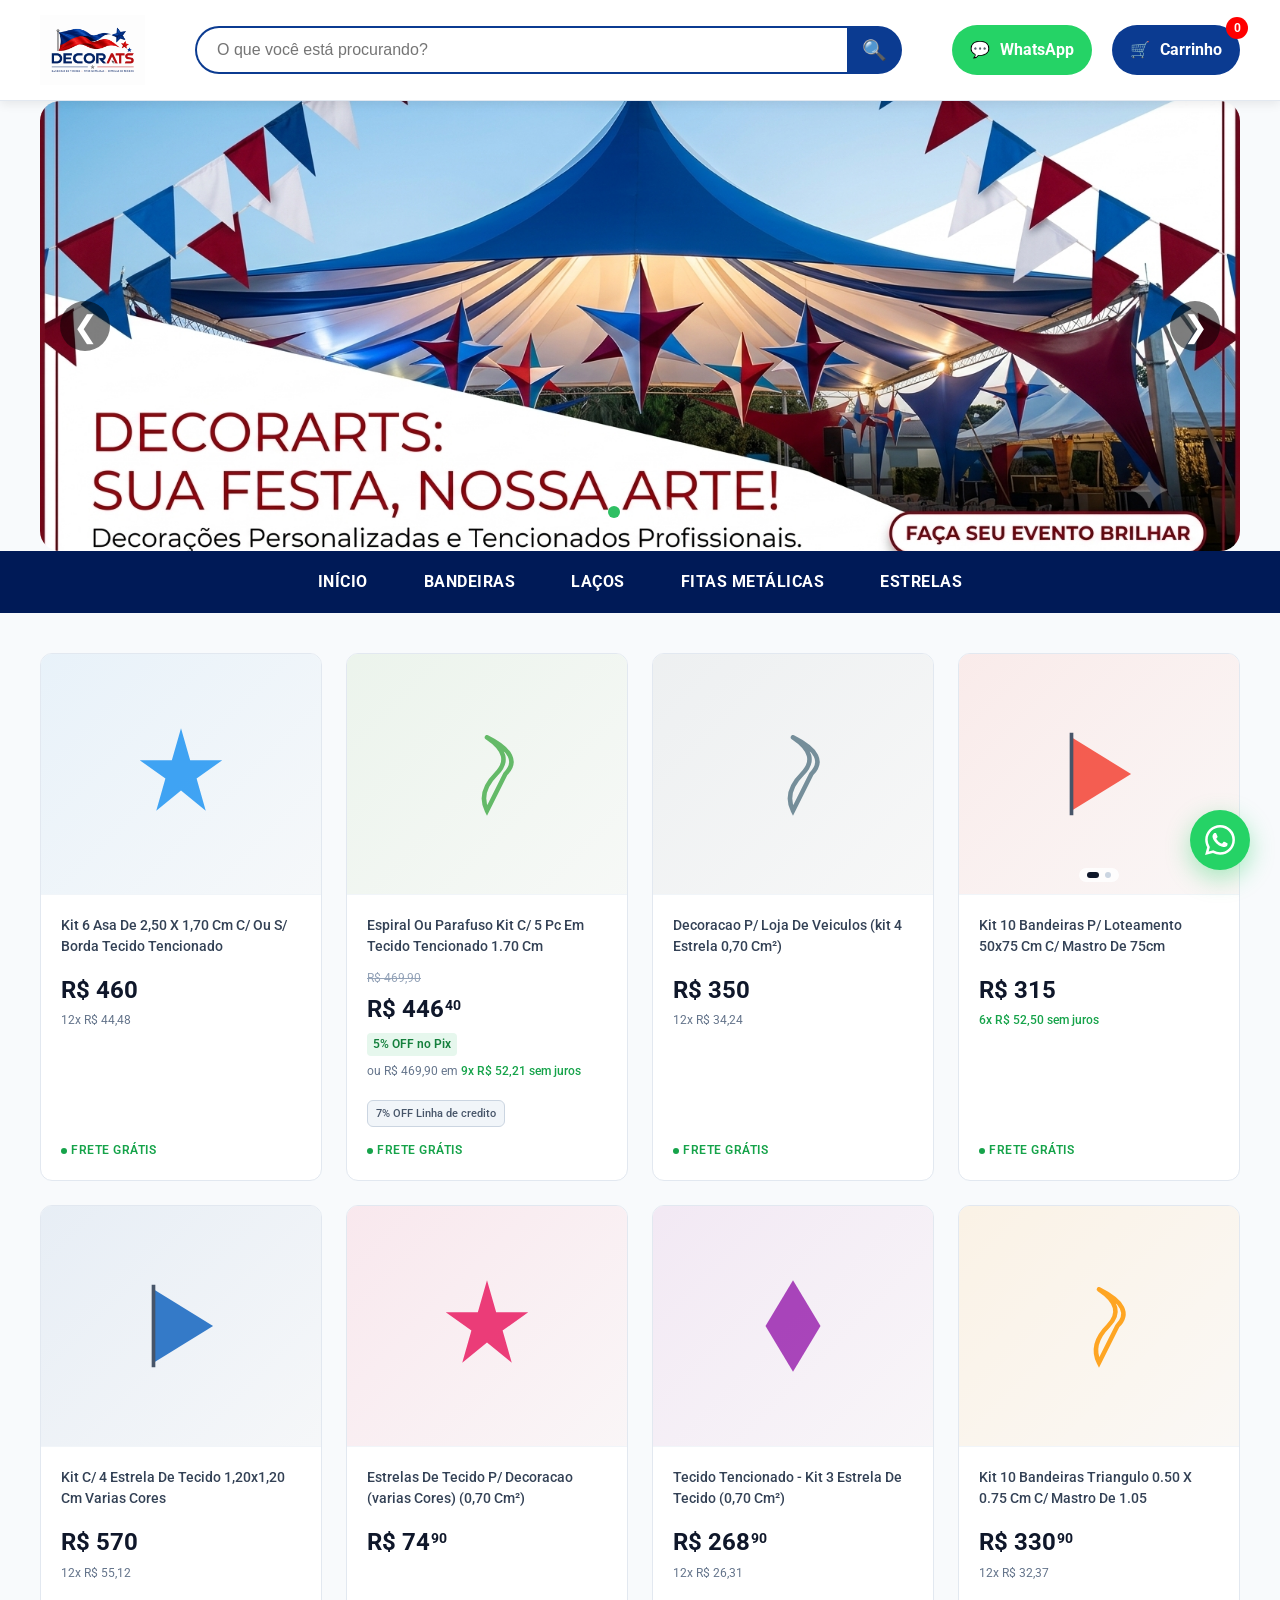
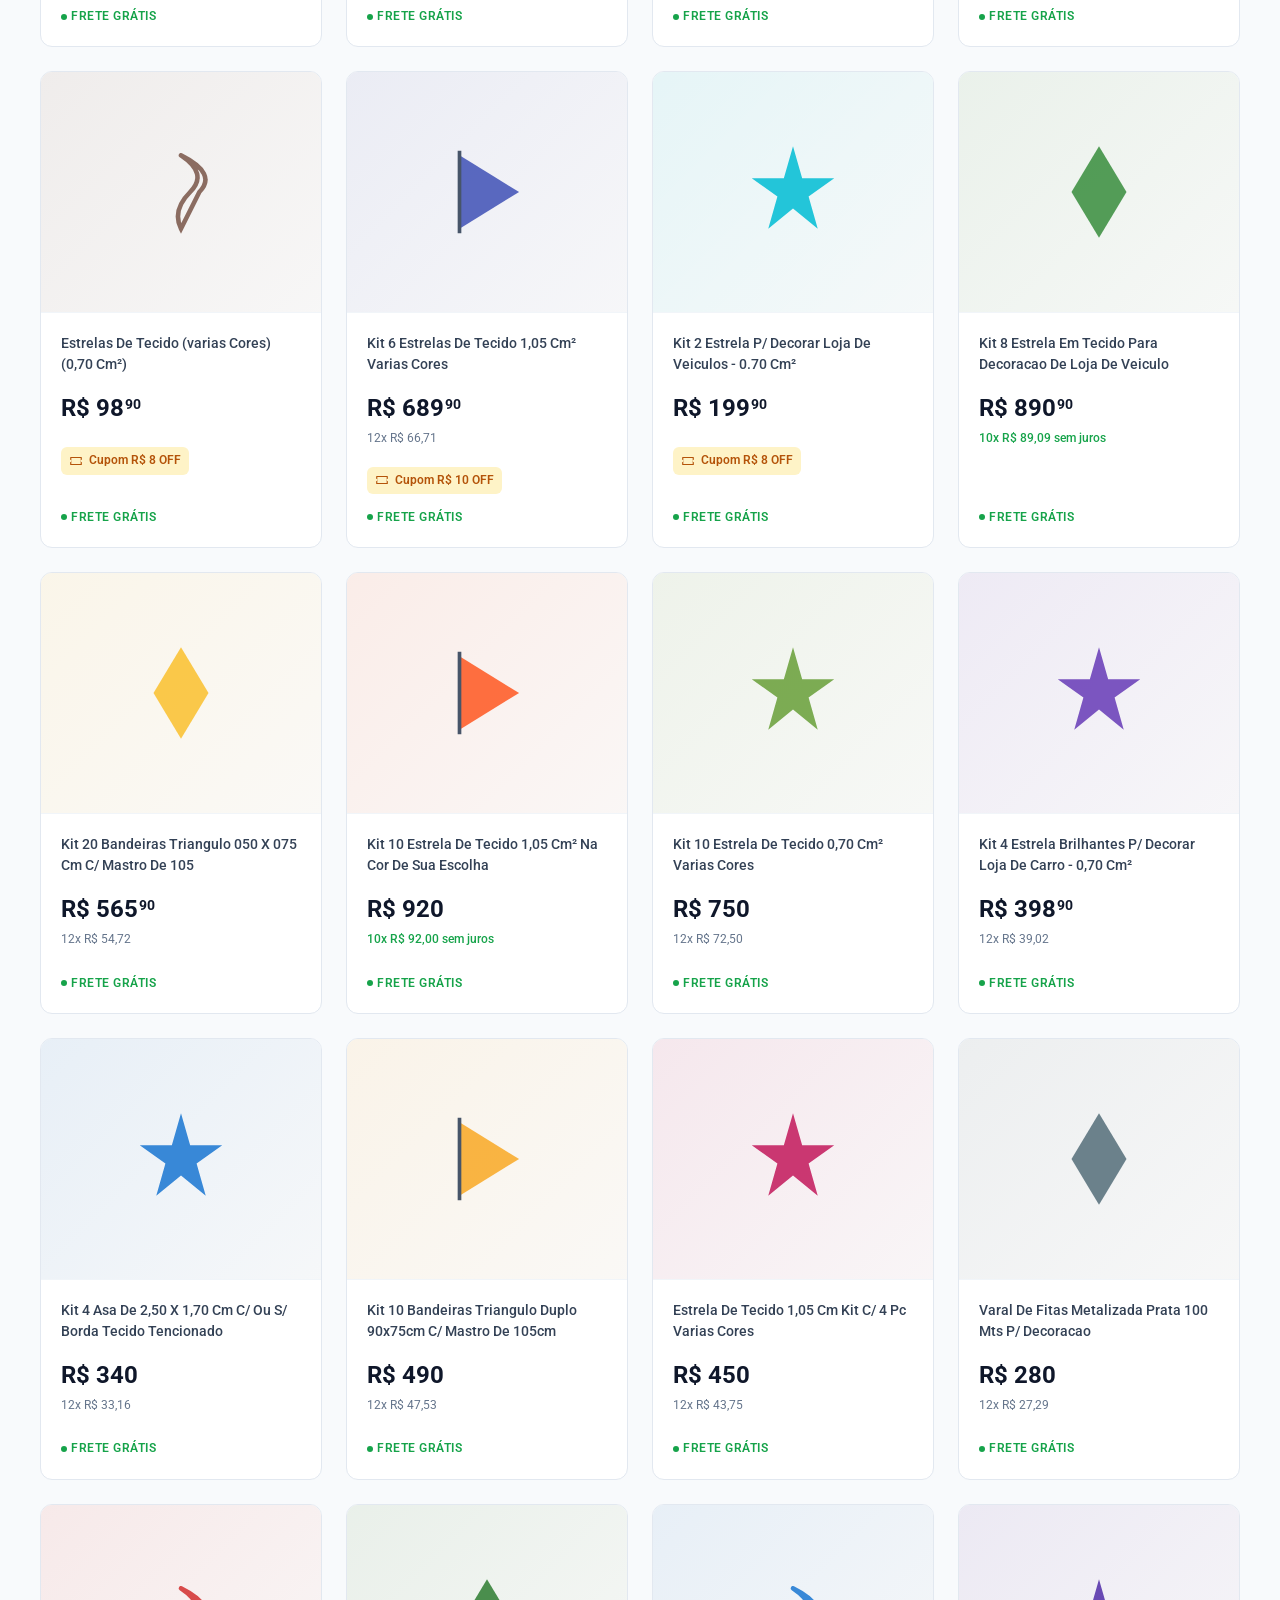
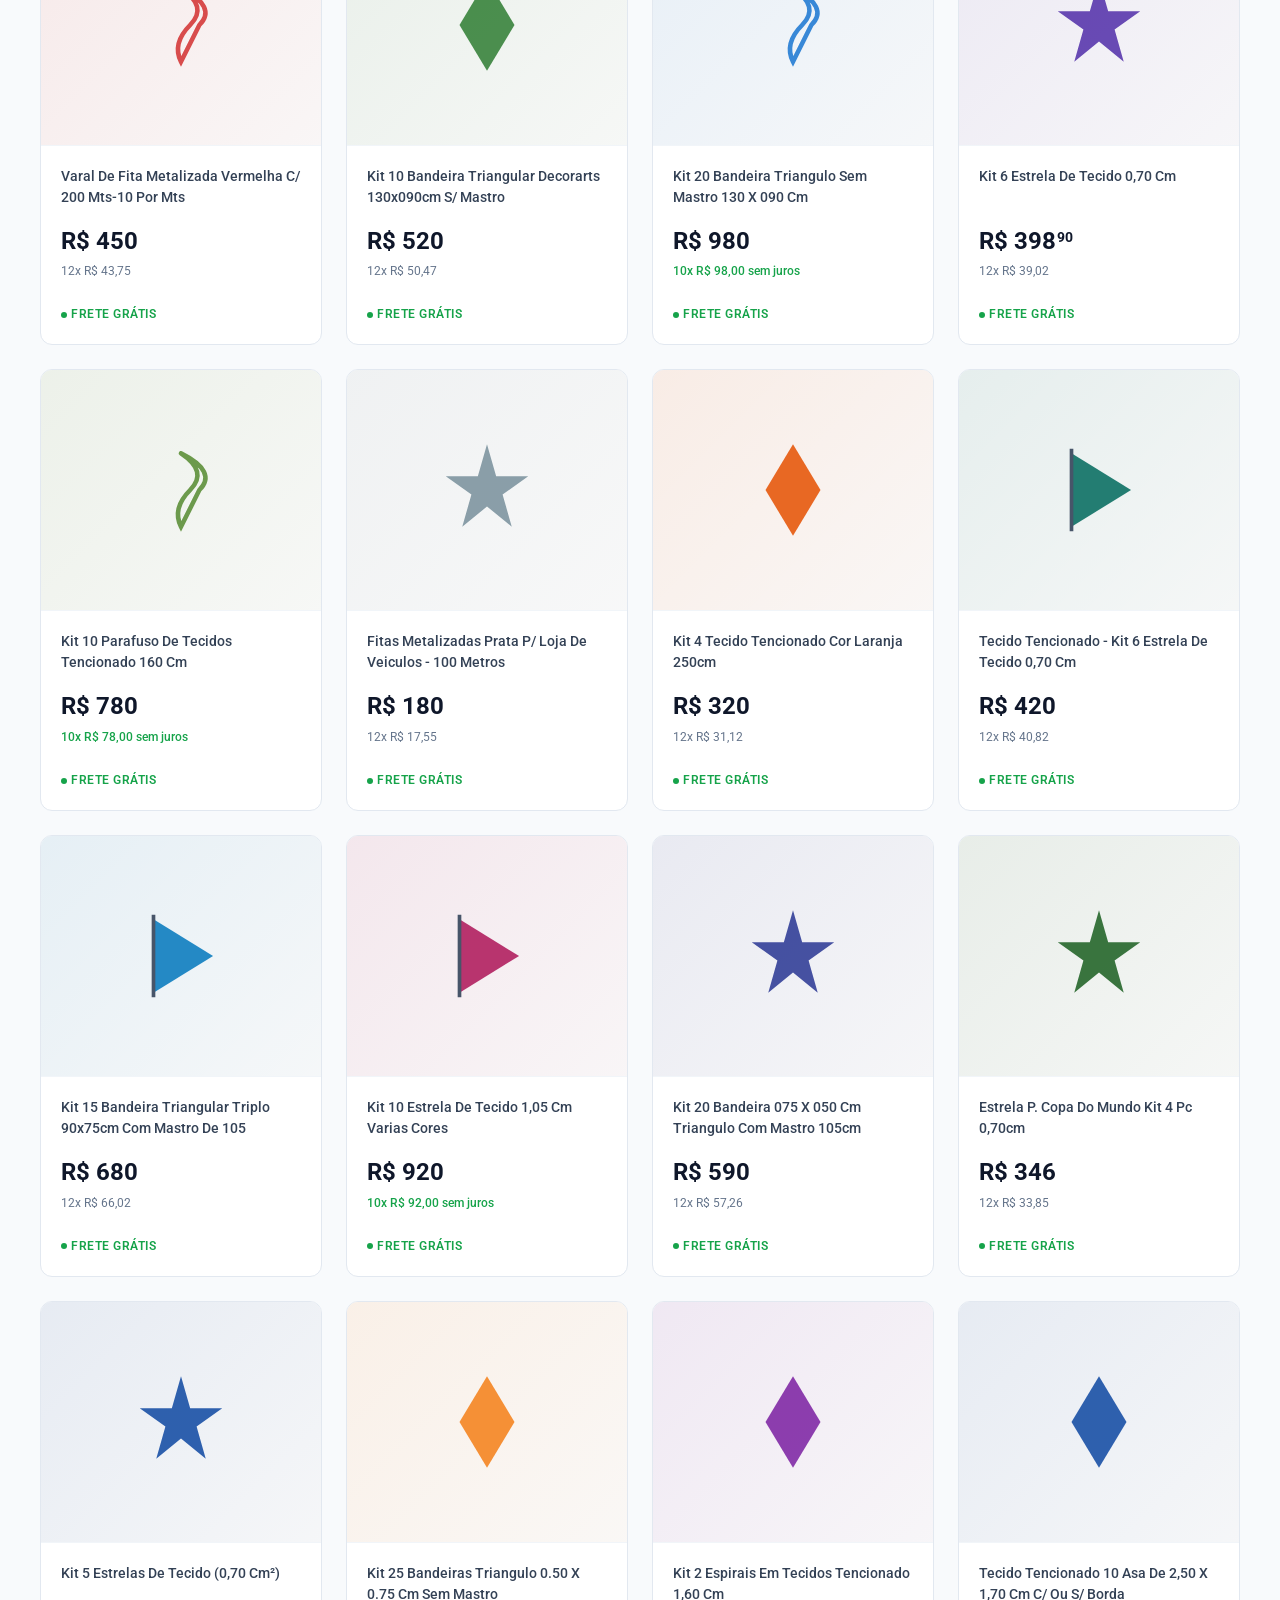
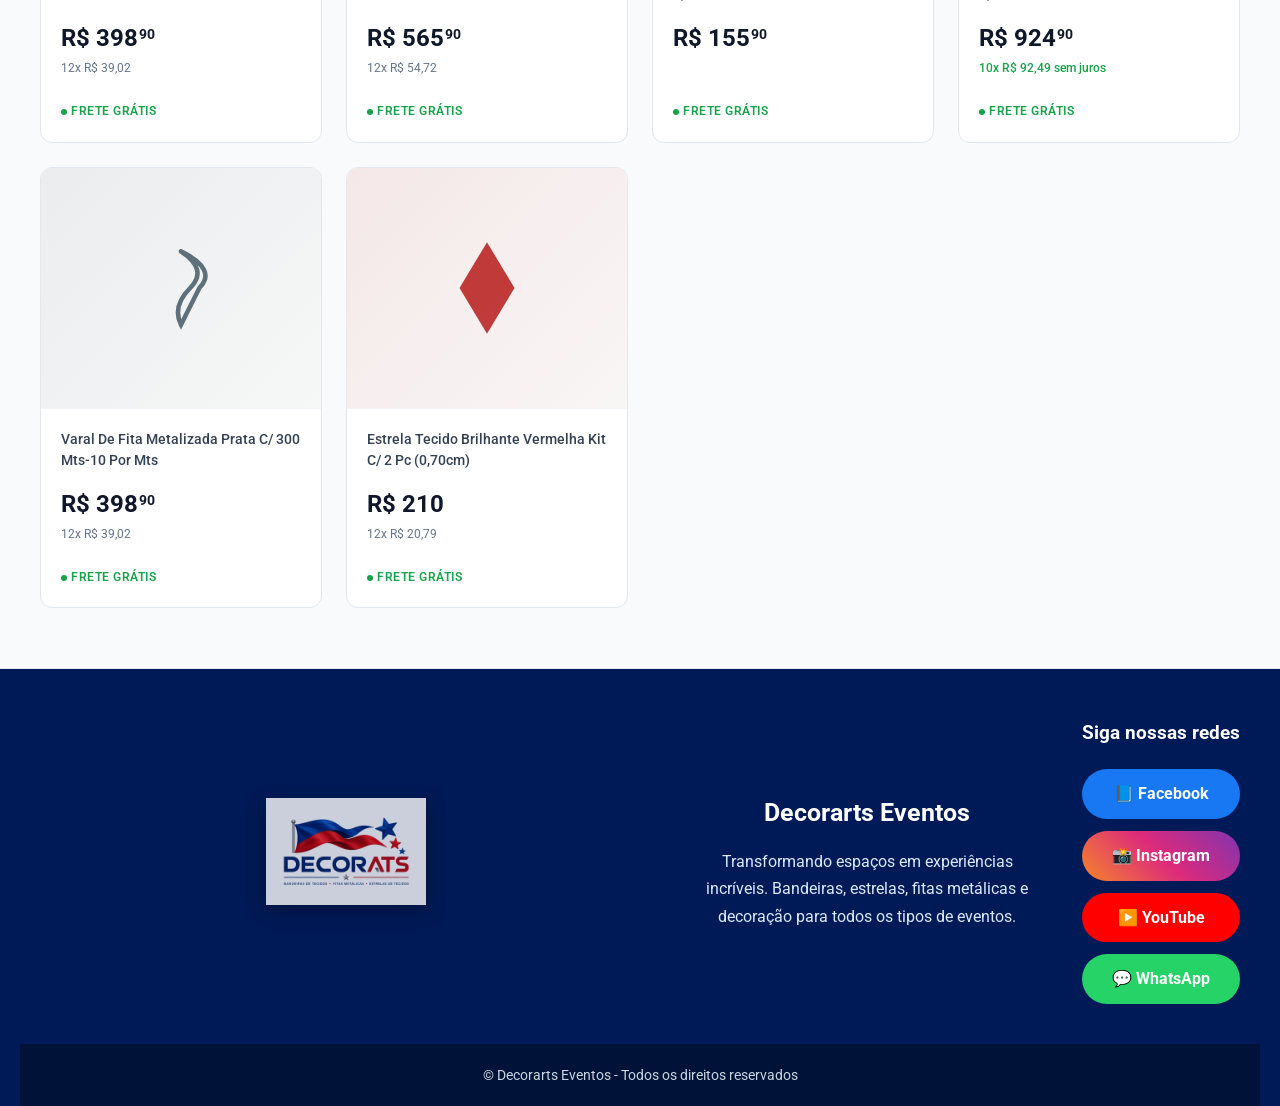
==== index.html @ acb1dd28 "Primeiro envio." ====
<!DOCTYPE html>
<html lang="pt-BR">
<head>
    <meta charset="UTF-8">
    <meta name="viewport" content="width=device-width, initial-scale=1.0">
    <title>Decorarts Eventos - Loja Oficial</title>
    <link rel="preconnect" href="https://fonts.googleapis.com">
    <link rel="preconnect" href="https://fonts.gstatic.com" crossorigin>
    <link href="https://fonts.googleapis.com/css2?family=Roboto:wght@300;400;500;700&display=swap" rel="stylesheet">

    <style>
        /* Reset & Base */
        * { margin: 0; padding: 0; box-sizing: border-box; }
        body {
            font-family: 'Roboto', -apple-system, BlinkMacSystemFont, "Segoe UI", Arial, sans-serif;
            background: #f8fafc;
            color: #1e293b;
            line-height: 1.6;
        }
        a { text-decoration: none; color: inherit; }
        img { max-width: 100%; height: auto; display: block; }

        /* Skip link para acessibilidade */
        .skip-link {
            position: absolute;
            top: -40px;
            left: 0;
            background: #0f172a;
            color: #fff;
            padding: 8px 16px;
            z-index: 100;
            transition: top 0.3s;
        }
        .skip-link:focus { top: 0; }

        /* Header Modernizado */
        header {
            text-align: center;
            padding: 40px 20px;
            background: #ffffff;
            border-bottom: 1px solid #e2e8f0;
            box-shadow: 0 4px 6px -1px rgba(0, 0, 0, 0.05);
        }
        .logo-container {
            max-width: 360px;
            margin: 0 auto;
        }
        .logo-svg {
            width: 100%;
            height: auto;
        }

        /* Seção Principal de Produtos */
        .products-section {
            max-width: 1240px;
            margin: 40px auto;
            padding: 0 20px;
        }
        .products-grid {
            display: grid;
            grid-template-columns: repeat(4, 1fr);
            gap: 24px;
        }

        /* ===========================
   Banner
===========================*/
.banner{
    width:100%;
    height:320px;
    overflow:hidden;
    background:#eee;
}

.banner img{
    width:100%;
    height:100%;
    object-fit:cover;
}

/* ===========================
   Menu Horizontal
===========================*/

.menu-horizontal{
    background:#001a57;
    box-shadow:0 3px 8px rgba(1, 3, 119, 0);
}

.menu-horizontal ul{
    max-width:1200px;
    margin:auto;
    list-style:none;
    display:flex;
    justify-content:center;
    flex-wrap:wrap;
}

.menu-horizontal li{
    margin:0;
}

.menu-horizontal a{
    display:block;
    padding:18px 28px;
    color:#fff;
    font-weight:bold;
    transition:.3s;
    letter-spacing:.5px;
}

.menu-horizontal a:hover{
    background:#d90606;
}

        /* Responsividade do Grid */
        @media (max-width: 1024px) {
            .products-grid { grid-template-columns: repeat(3, 1fr); }
        }
        @media (max-width: 768px) {
            .products-grid { grid-template-columns: repeat(2, 1fr); gap: 16px; }
            .products-section { margin: 20px auto; }
        }
        @media (max-width: 480px) {
            .products-grid { grid-template-columns: 1fr; }
        }

        /* Product Card Premium */
        .product-card {
            border: 1px solid #e2e8f0;
            border-radius: 12px;
            overflow: hidden;
            transition: transform 0.3s cubic-bezier(0.16, 1, 0.3, 1), box-shadow 0.3s ease;
            background: #ffffff;
            display: flex;
            flex-direction: column;
            position: relative;
        }
        .product-card:hover {
            transform: translateY(-4px);
            box-shadow: 0 12px 24px -4px rgba(0,0,0,0.08);
            border-color: #cbd5e1;
        }
        
        .product-image-wrapper {
            position: relative;
            background: #fafafa;
            border-bottom: 1px solid #f1f5f9;
        }
        .product-image {
            width: 100%;
            height: 240px;
            display: flex;
            align-items: center;
            justify-content: center;
            padding: 20px;
            transition: transform 0.5s ease;
        }
        .product-card:hover .product-image svg {
            transform: scale(1.05);
        }
        .product-image svg {
            transition: transform 0.3s ease;
        }

        /* Informações do Produto */
        .product-info {
            padding: 20px;
            flex: 1;
            display: flex;
            flex-direction: column;
        }
        .product-title {
            font-size: 14px;
            font-weight: 500;
            color: #334155;
            margin-bottom: 12px;
            line-height: 1.5;
            min-height: 42px;
            display: -webkit-box;
            -webkit-line-clamp: 2;
            -webkit-box-orient: vertical;
            overflow: hidden;
        }
        
        /* Preços e Tags */
        .price-container {
            margin-bottom: 10px;
        }
        .price-old {
            font-size: 12px;
            color: #94a3b8;
            text-decoration: line-through;
        }
        .price {
            font-size: 24px;
            font-weight: 700;
            color: #0f172a;
            display: flex;
            align-items: flex-start;
            margin: 2px 0;
        }
        .price sup {
            font-size: 14px;
            margin-top: 4px;
            margin-left: 1px;
        }
        .price-pix {
            font-size: 12px;
            background: #e6f7ed;
            color: #15803d;
            font-weight: 600;
            padding: 2px 6px;
            border-radius: 4px;
            display: inline-block;
            margin-bottom: 6px;
        }
        .installments, .installments-green {
            font-size: 12px;
            color: #64748b;
        }
        .installments-green {
            color: #16a34a;
            font-weight: 500;
        }

        /* Badges e Cupons modernos */
        .badge {
            display: inline-block;
            font-size: 11px;
            font-weight: 500;
            padding: 4px 8px;
            background: #f1f5f9;
            border: 1px solid #cbd5e1;
            border-radius: 6px;
            color: #475569;
            margin-top: 8px;
            align-self: flex-start;
        }
        .coupon-badge {
            display: inline-flex;
            align-items: center;
            gap: 6px;
            font-size: 12px;
            font-weight: 600;
            color: #b45309;
            background: #fef3c7;
            padding: 4px 8px;
            border-radius: 6px;
            margin-top: 8px;
            align-self: flex-start;
        }
        .coupon-badge svg {
            width: 14px;
            height: 14px;
            fill: #b45309;
        }
        .free-shipping {
            font-size: 12px;
            font-weight: 600;
            color: #16a34a;
            text-transform: uppercase;
            letter-spacing: 0.5px;
            margin-top: auto;
            padding-top: 14px;
            display: flex;
            align-items: center;
            gap: 4px;
        }
        .free-shipping::before {
            content: '';
            display: inline-block;
            width: 6px;
            height: 6px;
            background: #16a34a;
            border-radius: 50%;
        }

        /* Variantes de Imagens (Bolinhas) */
        .image-variants {
            position: absolute;
            bottom: 12px;
            left: 50%;
            transform: translateX(-50%);
            display: flex;
            gap: 6px;
            background: rgba(255,255,255,0.8);
            padding: 4px 8px;
            border-radius: 20px;
            backdrop-filter: blur(4px);
        }
        .variant-dot {
            width: 6px;
            height: 6px;
            border-radius: 50%;
            background: #cbd5e1;
        }
        .variant-dot.active {
            background: #0f172a;
            width: 12px;
            border-radius: 4px;
        }

        /* Rodapé Moderno */
        footer {
            text-align: center;
            padding: 60px 20px;
            background: #ffffff;
            border-top: 1px solid #e2e8f0;
            margin-top: 60px;
        }
        .footer-logo {
            max-width: 180px;
            margin: 0 auto 20px;
            opacity: 0.8;
        }
        .footer-credit {
            font-size: 13px;
            color: #64748b;
        }
        .footer-credit a {
            color: #0f172a;
            font-weight: 600;
            border-bottom: 1px dashed #cbd5e1;
            transition: color 0.2s;
        }
        .footer-credit a:hover {
            color: #25d366;
            border-color: #25d366;
        }

        /* Botão do WhatsApp Elevado com Pulso */
        .whatsapp-btn {
            position: fixed;
            bottom: 30px;
            right: 30px;
            width: 60px;
            height: 60px;
            background: #25d366;
            border-radius: 50%;
            display: flex;
            align-items: center;
            justify-content: center;
            box-shadow: 0 8px 24px rgba(37, 211, 102, 0.4);
            cursor: pointer;
            z-index: 999;
            transition: transform 0.3s cubic-bezier(0.175, 0.885, 0.32, 1.275);
        }
        .whatsapp-btn:hover {
            transform: scale(1.1) rotate(5deg);
        }
        .whatsapp-btn svg {
            width: 30px;
            height: 30px;
            fill: #fff;
        }
        
        /* Animação suave para o botão flutuante */
        @keyframes pulse-ring {
            0% { transform: scale(0.95); opacity: 1; }
            50% { transform: scale(1.1); opacity: 0.5; }
            100% { transform: scale(0.95); opacity: 1; }
        }

        .top-header{

    width:100%;
    background:#fff;
    padding:15px 40px;

    display:flex;
    align-items:center;
    justify-content:space-between;

    box-shadow:0 3px 10px rgba(0,0,0,.08);

    position:sticky;
    top:0;
    z-index:999;
}

.logo img{

    height:70px;

}

.search-box{

    flex:1;

    display:flex;

    margin:0 50px;

}

.search-box input{

    width:100%;
    height:48px;

    border:2px solid #0b3b91;

    border-right:none;

    border-radius:30px 0 0 30px;

    padding:0 20px;

    font-size:16px;

    outline:none;

}

.search-box button{

    width:60px;

    border:none;

    background:#0b3b91;

    color:#fff;

    font-size:20px;

    border-radius:0 30px 30px 0;

    cursor:pointer;

    transition:.3s;

}

.search-box button:hover{

    background:#d81f26;

}

.header-buttons{

    display:flex;

    gap:20px;

}

.btn-whatsapp,
.btn-cart{

    display:flex;

    align-items:center;

    gap:10px;

    text-decoration:none;

    padding:12px 18px;

    border-radius:30px;

    font-weight:bold;

    transition:.3s;

}

.btn-whatsapp{

    background:#25D366;

    color:#fff;

}

.btn-whatsapp:hover{

    background:#1eb859;

}

.btn-cart{

    background:#0b3b91;

    color:#fff;

    position:relative;

}

.btn-cart:hover{

    background:#d81f26;

}

.cart-count{

    position:absolute;

    top:-8px;

    right:-8px;

    width:22px;

    height:22px;

    background:red;

    color:#fff;

    border-radius:50%;

    display:flex;

    justify-content:center;

    align-items:center;

    font-size:12px;

}

/**CARROSEL **/

.carousel{

    width:100%;
    max-width:1200px;
    height:450px;

    margin:auto;

    overflow:hidden;

    position:relative;

    border-radius:20px;

}


.slides{

    display:flex;

    height:100%;

    transition:transform .6s ease-in-out;

}


.slide{

    min-width:100%;

    height:100%;

    object-fit:cover;

}


/* Botões */

.btn-prev,
.btn-next{

    position:absolute;

    top:50%;

    transform:translateY(-50%);


    width:50px;
    height:50px;


    border:none;

    border-radius:50%;


    background:rgba(0,0,0,.5);

    color:white;

    font-size:30px;

    cursor:pointer;

}


.btn-prev{

    left:20px;

}


.btn-next{

    right:20px;

}


.btn-prev:hover,
.btn-next:hover{

    background:#0b5ed7;

}


/* Bolinhas */

.dots{

    position:absolute;

    bottom:20px;

    width:100%;

    text-align:center;

}


.dot{

    display:inline-block;

    width:12px;

    height:12px;

    margin:5px;

    background:white;

    border-radius:50%;

    cursor:pointer;

    opacity:.6;

}


.dot.active{

    opacity:1;

    background:#2ebf63;

}


/* Celular */

@media(max-width:700px){

    .carousel{

        height:250px;

    }


}

/* ===========================
   FOOTER MODERNO
=========================== */


.footer{

    background:#001a57;

    color:white;

    margin-top:60px;

    padding:50px 20px 0;

}


.footer-container{

    max-width:1200px;

    margin:auto;

    display:flex;

    justify-content:space-between;

    align-items:center;

    gap:40px;

    flex-wrap:wrap;

}

.footer-logo img{

    width:350px;

    background:transparent;

    padding:10px;

    filter:drop-shadow(0 5px 10px rgba(0,0,0,.4));

}



.footer-text{

    max-width:350px;

}


.footer-text h3{

    font-size:25px;

    margin-bottom:15px;

}


.footer-text p{

    color:#dbeafe;

    line-height:1.7;

}



.footer-social h3{

    margin-bottom:20px;

}



.social-buttons{

    display:flex;

    flex-direction:column;

    gap:12px;

}



.social-buttons a{

    text-decoration:none;

    color:white;

    padding:12px 25px;

    border-radius:30px;

    font-weight:bold;

    text-align:center;

    transition:.3s;

}



.facebook{

    background:#1877f2;

}


.instagram{

    background:linear-gradient(45deg,#f58529,#dd2a7b,#8134af);

}


.youtube{

    background:#ff0000;

}


.whatsapp{

    background:#25d366;

}



.social-buttons a:hover{

    transform:translateY(-4px);

    opacity:.85;

}



/* Parte inferior */

.footer-bottom{

    margin-top:40px;

    padding:20px;

    text-align:center;

    background:#001238;

    color:#cbd5e1;

    font-size:14px;

}



/* Celular */

@media(max-width:768px){


    .footer-container{

        flex-direction:column;

        text-align:center;

    }


    .social-buttons{

        width:250px;

    }


}

    </style>
</head>
<body>
    <a href="#content" class="skip-link">Ir para o conteúdo</a>

    <header class="top-header">

    <div class="logo">
        <img src="logo.png" alt="Decorarts">
    </div>

    <div class="search-box">
        <input type="text" placeholder="O que você está procurando?">
        <button>
            🔍
        </button>
    </div>

    <div class="header-buttons">

        <a href="https://wa.me/5511983023617" class="btn-whatsapp">
            💬
            <span>WhatsApp</span>
        </a>

        <a href="carrinho.html" class="btn-cart">

            🛒

            <span>Carrinho</span>

            <span class="cart-count">0</span>

        </a>

    </div>

</header>
    <!-- Header -->
    
    <!-- Banner -->

<div class="carousel">

    <div class="slides">

        <img src="imagem1.png" class="slide">
        <img src="imagem2.png" class="slide">
        <img src="imagem3.png" class="slide">

    </div>


    <button class="btn-prev">&#10094;</button>
    <button class="btn-next">&#10095;</button>


    <div class="dots">

        <span class="dot active"></span>
        <span class="dot"></span>
        <span class="dot"></span>

    </div>

</div>
<!-- Menu -->

<nav class="menu-horizontal">
    <ul>
        <li><a href="#">INÍCIO</a></li>
        <li><a href="#">BANDEIRAS</a></li>
        <li><a href="#">LAÇOS</a></li>
        <li><a href="#">FITAS METÁLICAS</a></li>
        <li><a href="#">ESTRELAS</a></li>
    </ul>
</nav>

    <!-- Área de Produtos -->
    <main id="content">
        <section class="products-section">
            <div class="products-grid" id="productsGrid">
                <!-- Injetado dinamicamente via JavaScript -->
            </div>
        </section>
    </main>

    <!-- Footer -->
   <footer class="footer">

    <div class="footer-container">


        <div class="footer-logo">

            <img src="logo.png" alt="Decorarts Eventos">

        </div>

        <div class="footer-text">

            <h3>Decorarts Eventos</h3>

            <p>
                Transformando espaços em experiências incríveis.
                Bandeiras, estrelas, fitas metálicas e decoração
                para todos os tipos de eventos.
            </p>

        </div>

        <div class="footer-social">

            <h3>Siga nossas redes</h3>

            <div class="social-buttons">

                <a href="#" class="facebook">
                    📘 Facebook
                </a>

                <a href="#" class="instagram">
                    📸 Instagram
                </a>

                <a href="#" class="youtube">
                    ▶️ YouTube
                </a>

                <a href="https://wa.me/5518997226158" class="whatsapp">
                    💬 WhatsApp
                </a>

            </div>

        </div>

    </div>

    <div class="footer-bottom">

        © <?php echo date("Y"); ?> Decorarts Eventos - Todos os direitos reservados

    </div>


</footer>

    <!-- Botão de WhatsApp Flutuante -->
    <a href="https://api.whatsapp.com/send/?phone=5511983023617&text=Ol%C3%A1" target="_blank" class="whatsapp-btn" aria-label="Abrir bate-papo no WhatsApp">
        <svg viewBox="0 0 24 24" xmlns="http://www.w3.org/2000/svg">
            <path d="M17.472 14.382c-.297-.149-1.758-.867-2.03-.967-.273-.099-.471-.148-.67.15-.197.297-.767.966-.94 1.164-.173.199-.347.223-.644.075-.297-.15-1.255-.463-2.39-1.475-.883-.788-1.48-1.761-1.653-2.059-.173-.297-.018-.458.13-.606.134-.133.298-.347.446-.52.149-.174.198-.298.298-.497.099-.198.05-.371-.025-.52-.075-.149-.669-1.612-.916-2.207-.242-.579-.487-.5-.669-.51-.173-.008-.371-.01-.57-.01-.198 0-.52.074-.792.372-.272.297-1.04 1.016-1.04 2.479 0 1.462 1.065 2.875 1.213 3.074.149.198 2.096 3.2 5.077 4.487.709.306 1.262.489 1.694.625.712.227 1.36.195 1.871.118.571-.085 1.758-.719 2.006-1.413.248-.694.248-1.289.173-1.413-.074-.124-.272-.198-.57-.347m-5.421 7.403h-.004a9.87 9.87 0 01-5.031-1.378l-.361-.214-3.741.982.998-3.648-.235-.374a9.86 9.86 0 01-1.51-5.26c.001-5.45 4.436-9.884 9.888-9.884 2.64 0 5.122 1.03 6.988 2.898a9.825 9.825 0 012.893 6.994c-.003 5.45-4.437 9.884-9.885 9.884m8.413-18.297A11.815 11.815 0 0012.05 0C5.495 0 .16 5.335.157 11.892c0 2.096.547 4.142 1.588 5.945L.057 24l6.305-1.654a11.882 11.882 0 005.683 1.448h.005c6.554 0 11.89-5.335 11.893-11.893a11.821 11.821 0 00-3.48-8.413z"/>
        </svg>
    </a>

    <script>
        // Mantive sua lista original de produtos intocada para não quebrar a lógica do banco
        const products = [
            {
                title: "Kit 6 Asa De 2,50 X 1,70 Cm C/ Ou S/ Borda Tecido Tencionado",
                price: "460",
                priceCents: "",
                installments: "12x R$ 44,48",
                freeShipping: true,
                image: "https://placehold.co/300x300/e8f4f8/333?text=Kit+6+Asa",
                color: "#2196F3"
            },
            {
                title: "Espiral Ou Parafuso Kit C/ 5 Pc Em Tecido Tencionado 1.70 Cm",
                price: "446",
                priceCents: "40",
                oldPrice: "R$ 469,90",
                pixDiscount: "5% OFF no Pix",
                installmentsGreen: "9x R$ 52,21 sem juros",
                installmentsPrefix: "ou R$ 469,90 em",
                badge: "7% OFF Linha de credito",
                freeShipping: true,
                image: "https://placehold.co/300x300/f0fff0/333?text=Espiral+Kit",
                color: "#4CAF50"
            },
            {
                title: "Decoracao P/ Loja De Veiculos (kit 4 Estrela 0,70 Cm\u00B2)",
                price: "350",
                priceCents: "",
                installments: "12x R$ 34,24",
                freeShipping: true,
                image: "https://placehold.co/300x300/f5f5f5/333?text=Estrela+4",
                color: "#607D8B"
            },
            {
                title: "Kit 10 Bandeiras P/ Loteamento 50x75 Cm C/ Mastro De 75cm",
                price: "315",
                priceCents: "",
                installmentsGreen: "6x R$ 52,50 sem juros",
                freeShipping: true,
                hasVariants: true,
                image: "https://placehold.co/300x300/ffebee/333?text=Bandeiras+10",
                color: "#f44336"
            },
            {
                title: "Kit C/ 4 Estrela De Tecido 1,20x1,20 Cm Varias Cores",
                price: "570",
                priceCents: "",
                installments: "12x R$ 55,12",
                freeShipping: true,
                image: "https://placehold.co/300x300/e3f2fd/333?text=Estrela+1.20",
                color: "#1565C0"
            },
            {
                title: "Estrelas De Tecido P/ Decoracao (varias Cores) (0,70 Cm\u00B2)",
                price: "74",
                priceCents: "90",
                freeShipping: true,
                image: "https://placehold.co/300x300/fce4ec/333?text=Estrela+0.70",
                color: "#E91E63"
            },
            {
                title: "Tecido Tencionado - Kit 3 Estrela De Tecido (0,70 Cm\u00B2)",
                price: "268",
                priceCents: "90",
                installments: "12x R$ 26,31",
                freeShipping: true,
                image: "https://placehold.co/300x300/f3e5f5/333?text=Kit+3+Estrela",
                color: "#9C27B0"
            },
            {
                title: "Kit 10 Bandeiras Triangulo 0.50 X 0.75 Cm C/ Mastro De 1.05",
                price: "330",
                priceCents: "90",
                installments: "12x R$ 32,37",
                freeShipping: true,
                image: "https://placehold.co/300x300/fff3e0/333?text=Bandeiras+Tri",
                color: "#FF9800"
            },
            {
                title: "Estrelas De Tecido (varias Cores) (0,70 Cm\u00B2)",
                price: "98",
                priceCents: "90",
                coupon: "Cupom R$ 8 OFF",
                freeShipping: true,
                image: "https://placehold.co/300x300/efebe9/333?text=Estrela+Cores",
                color: "#795548"
            },
            {
                title: "Kit 6 Estrelas De Tecido 1,05 Cm\u00B2 Varias Cores",
                price: "689",
                priceCents: "90",
                installments: "12x R$ 66,71",
                coupon: "Cupom R$ 10 OFF",
                freeShipping: true,
                image: "https://placehold.co/300x300/e8eaf6/333?text=6+Estrelas",
                color: "#3F51B5"
            },
            {
                title: "Kit 2 Estrela P/ Decorar Loja De Veiculos - 0.70 Cm\u00B2",
                price: "199",
                priceCents: "90",
                coupon: "Cupom R$ 8 OFF",
                freeShipping: true,
                image: "https://placehold.co/300x300/e0f7fa/333?text=2+Estrela",
                color: "#00BCD4"
            },
            {
                title: "Kit 8 Estrela Em Tecido Para Decoracao De Loja De Veiculo",
                price: "890",
                priceCents: "90",
                installmentsGreen: "10x R$ 89,09 sem juros",
                freeShipping: true,
                image: "https://placehold.co/300x300/e8f5e9/333?text=8+Estrela",
                color: "#388E3C"
            },
            {
                title: "Kit 20 Bandeiras Triangulo 050 X 075 Cm C/ Mastro De 105",
                price: "565",
                priceCents: "90",
                installments: "12x R$ 54,72",
                freeShipping: true,
                image: "https://placehold.co/300x300/fffde7/333?text=20+Bandeiras",
                color: "#FBC02D"
            },
            {
                title: "Kit 10 Estrela De Tecido 1,05 Cm\u00B2 Na Cor De Sua Escolha",
                price: "920",
                priceCents: "",
                installmentsGreen: "10x R$ 92,00 sem juros",
                freeShipping: true,
                image: "https://placehold.co/300x300/fbe9e7/333?text=10+Estrela",
                color: "#FF5722"
            },
            {
                title: "Kit 10 Estrela De Tecido 0,70 Cm\u00B2 Varias Cores",
                price: "750",
                priceCents: "",
                installments: "12x R$ 72,50",
                freeShipping: true,
                image: "https://placehold.co/300x300/f1f8e9/333?text=10+Estrela+0.70",
                color: "#689F38"
            },
            {
                title: "Kit 4 Estrela Brilhantes P/ Decorar Loja De Carro - 0,70 Cm\u00B2",
                price: "398",
                priceCents: "90",
                installments: "12x R$ 39,02",
                freeShipping: true,
                image: "https://placehold.co/300x300/ede7f6/333?text=4+Estrela+Brilh",
                color: "#673AB7"
            },
            {
                title: "Kit 4 Asa De 2,50 X 1,70 Cm C/ Ou S/ Borda Tecido Tencionado",
                price: "340",
                priceCents: "",
                installments: "12x R$ 33,16",
                freeShipping: true,
                image: "https://placehold.co/300x300/e3f2fd/333?text=4+Asa",
                color: "#1976D2"
            },
            {
                title: "Kit 10 Bandeiras Triangulo Duplo 90x75cm C/ Mastro De 105cm",
                price: "490",
                priceCents: "",
                installments: "12x R$ 47,53",
                freeShipping: true,
                image: "https://placehold.co/300x300/fff8e1/333?text=Band+Duplo",
                color: "#F9A825"
            },
            {
                title: "Estrela De Tecido 1,05 Cm Kit C/ 4 Pc Varias Cores",
                price: "450",
                priceCents: "",
                installments: "12x R$ 43,75",
                freeShipping: true,
                image: "https://placehold.co/300x300/fce4ec/333?text=Estrela+1.05",
                color: "#C2185B"
            },
            {
                title: "Varal De Fitas Metalizada Prata 100 Mts P/ Decoracao",
                price: "280",
                priceCents: "",
                installments: "12x R$ 27,29",
                freeShipping: true,
                image: "https://placehold.co/300x300/eceff1/333?text=Varal+Prata",
                color: "#546E7A"
            },
            {
                title: "Varal De Fita Metalizada Vermelha C/ 200 Mts-10 Por Mts",
                price: "450",
                priceCents: "",
                installments: "12x R$ 43,75",
                freeShipping: true,
                image: "https://placehold.co/300x300/ffcdd2/333?text=Fita+Vermelha",
                color: "#D32F2F"
            },
            {
                title: "Kit 10 Bandeira Triangular Decorarts 130x090cm S/ Mastro",
                price: "520",
                priceCents: "",
                installments: "12x R$ 50,47",
                freeShipping: true,
                image: "https://placehold.co/300x300/c8e6c9/333?text=Band+130x90",
                color: "#2E7D32"
            },
            {
                title: "Kit 20 Bandeira Triangulo Sem Mastro 130 X 090 Cm",
                price: "980",
                priceCents: "",
                installmentsGreen: "10x R$ 98,00 sem juros",
                freeShipping: true,
                image: "https://placehold.co/300x300/bbdefb/333?text=20+Band+130",
                color: "#1976D2"
            },
            {
                title: "Kit 6 Estrela De Tecido 0,70 Cm",
                price: "398",
                priceCents: "90",
                installments: "12x R$ 39,02",
                freeShipping: true,
                image: "https://placehold.co/300x300/d1c4e9/333?text=6+Estrela+0.70",
                color: "#512DA8"
            },
            {
                title: "Kit 10 Parafuso De Tecidos Tencionado 160 Cm",
                price: "780",
                priceCents: "",
                installmentsGreen: "10x R$ 78,00 sem juros",
                freeShipping: true,
                image: "https://placehold.co/300x300/dcedc8/333?text=10+Parafuso",
                color: "#558B2F"
            },
            {
                title: "Fitas Metalizadas Prata P/ Loja De Veiculos - 100 Metros",
                price: "180",
                priceCents: "",
                installments: "12x R$ 17,55",
                freeShipping: true,
                image: "https://placehold.co/300x300/cfd8dc/333?text=Fitas+Prata",
                color: "#78909C"
            },
            {
                title: "Kit 4 Tecido Tencionado Cor Laranja 250cm",
                price: "320",
                priceCents: "",
                installments: "12x R$ 31,12",
                freeShipping: true,
                image: "https://placehold.co/300x300/ffe0b2/333?text=Tecido+Laranja",
                color: "#E65100"
            },
            {
                title: "Tecido Tencionado - Kit 6 Estrela De Tecido 0,70 Cm",
                price: "420",
                priceCents: "",
                installments: "12x R$ 40,82",
                freeShipping: true,
                image: "https://placehold.co/300x300/b2dfdb/333?text=6+Estrela+Tec",
                color: "#00695C"
            },
            {
                title: "Kit 15 Bandeira Triangular Triplo 90x75cm Com Mastro De 105",
                price: "680",
                priceCents: "",
                installments: "12x R$ 66,02",
                freeShipping: true,
                image: "https://placehold.co/300x300/b3e5fc/333?text=15+Band+Triplo",
                color: "#0277BD"
            },
            {
                title: "Kit 10 Estrela De Tecido 1,05 Cm Varias Cores",
                price: "920",
                priceCents: "",
                installmentsGreen: "10x R$ 92,00 sem juros",
                freeShipping: true,
                image: "https://placehold.co/300x300/f8bbd0/333?text=10+Estrela+1.05",
                color: "#AD1457"
            },
            {
                title: "Kit 20 Bandeira 075 X 050 Cm Triangulo Com Mastro 105cm",
                price: "590",
                priceCents: "",
                installments: "12x R$ 57,26",
                freeShipping: true,
                image: "https://placehold.co/300x300/c5cae9/333?text=20+Bandeira+75",
                color: "#283593"
            },
            {
                title: "Estrela P. Copa Do Mundo Kit 4 Pc 0,70cm",
                price: "346",
                priceCents: "",
                installments: "12x R$ 33,85",
                freeShipping: true,
                image: "https://placehold.co/300x300/a5d6a7/333?text=Copa+Mundo",
                color: "#1B5E20"
            },
            {
                title: "Kit 5 Estrelas De Tecido (0,70 Cm\u00B2)",
                price: "398",
                priceCents: "90",
                installments: "12x R$ 39,02",
                freeShipping: true,
                image: "https://placehold.co/300x300/90caf9/333?text=5+Estrelas",
                color: "#0D47A1"
            },
            {
                title: "Kit 25 Bandeiras Triangulo 0.50 X 0.75 Cm Sem Mastro",
                price: "565",
                priceCents: "90",
                installments: "12x R$ 54,72",
                freeShipping: true,
                image: "https://placehold.co/300x300/fff9c4/333?text=25+Bandeiras",
                color: "#F57F17"
            },
            {
                title: "Kit 2 Espirais Em Tecidos Tencionado 1,60 Cm",
                price: "155",
                priceCents: "90",
                freeShipping: true,
                image: "https://placehold.co/300x300/e1bee7/333?text=2+Espirais",
                color: "#7B1FA2"
            },
            {
                title: "Tecido Tencionado 10 Asa De 2,50 X 1,70 Cm C/ Ou S/ Borda",
                price: "924",
                priceCents: "90",
                installmentsGreen: "10x R$ 92,49 sem juros",
                freeShipping: true,
                image: "https://placehold.co/300x300/e3f2fd/333?text=10+Asa",
                color: "#0D47A1"
            },
            {
                title: "Varal De Fita Metalizada Prata C/ 300 Mts-10 Por Mts",
                price: "398",
                priceCents: "90",
                installments: "12x R$ 39,02",
                freeShipping: true,
                image: "https://placehold.co/300x300/cfd8dc/333?text=Varal+300m",
                color: "#455A64"
            },
            {
                title: "Estrela Tecido Brilhante Vermelha Kit C/ 2 Pc (0,70cm)",
                price: "210",
                priceCents: "",
                installments: "12x R$ 20,79",
                freeShipping: true,
                image: "https://placehold.co/300x300/ef9a9a/333?text=Estrela+Verm",
                color: "#B71C1C"
            }
        ];

        function renderProducts() {
            const grid = document.getElementById('productsGrid');
            grid.innerHTML = products.map(product => {
                let priceHtml = `<div class="price">R$ ${product.price}`;
                if (product.priceCents) {
                    priceHtml += `<sup>${product.priceCents}</sup>`;
                }
                priceHtml += `</div>`;

                let oldPriceHtml = product.oldPrice ? `<div class="price-old">${product.oldPrice}</div>` : '';
                let pixHtml = product.pixDiscount ? `<span class="price-pix">${product.pixDiscount}</span>` : '';
                let installmentsHtml = product.installments ? `<div class="installments">${product.installments}</div>` : '';

                if (product.installmentsPrefix) {
                    installmentsHtml = `<div class="installments">${product.installmentsPrefix} <span class="installments-green">${product.installmentsGreen}</span></div>`;
                } else if (product.installmentsGreen) {
                    installmentsHtml = `<div class="installments-green">${product.installmentsGreen}</div>`;
                }

                let badgeHtml = product.badge ? `<div class="badge">${product.badge}</div>` : '';
                let couponHtml = product.coupon ? `<div class="coupon-badge"><svg viewBox="0 0 24 24"><path d="M21 5H3a1 1 0 0 0-1 1v4a2 2 0 0 1 0 4v4a1 1 0 0 0 1 1h18a1 1 0 0 0 1-1v-4a2 2 0 0 1 0-4V6a1 1 0 0 0-1-1zm-1 5.5a3.5 3.5 0 0 0 0 3v3.5H4V13.5a3.5 3.5 0 0 0 0-3V7h16v3.5z"/></svg>${product.coupon}</div>` : '';
                let shippingHtml = product.freeShipping ? `<div class="free-shipping">Frete grátis</div>` : '';

                let variantsHtml = '';
                if (product.hasVariants) {
                    variantsHtml = `<div class="image-variants"><span class="variant-dot active"></span><span class="variant-dot"></span></div>`;
                }

                return `
                    <a href="#" class="product-card">
                        <div class="product-image-wrapper">
                            <div class="product-image" style="background: linear-gradient(135deg, ${product.color}15, ${product.color}05);">
                                <svg width="110" height="110" viewBox="0 0 120 120" xmlns="http://www.w3.org/2000/svg">
                                    ${getProductSVG(product.color)}
                                </svg>
                            </div>
                            ${variantsHtml}
                        </div>
                        <div class="product-info">
                            <div class="product-title" title="${product.title}">${product.title}</div>
                            <div class="price-container">
                                ${oldPriceHtml}
                                ${priceHtml}
                                ${pixHtml}
                                ${installmentsHtml}
                            </div>
                            ${badgeHtml}
                            ${couponHtml}
                            ${shippingHtml}
                        </div>
                    </a>
                `;
            }).join('');
        }

        function getProductSVG(color) {
            const shapes = [
                `<polygon points="60,10 70,45 105,45 77,65 87,100 60,78 33,100 43,65 15,45 50,45" fill="${color}" opacity="0.85"/>`,
                `<polygon points="30,20 30,100 95,60" fill="${color}" opacity="0.85"/><rect x="28" y="15" width="4" height="90" fill="#475569"/>`,
                `<path d="M60,20 Q90,40 70,60 Q50,80 60,100 Q70,80 80,60 Q100,40 60,20" fill="none" stroke="${color}" stroke-width="5" stroke-linecap="round" opacity="0.85"/>`,
                `<polygon points="60,10 90,60 60,110 30,60" fill="${color}" opacity="0.85"/>`,
            ];
            return shapes[Math.floor(Math.random() * shapes.length)];
        }

        let seed = 42;
        const origRandom = Math.random;
        Math.random = function() {
            seed = (seed * 16807) % 2147483647;
            return (seed - 1) / 2147483646;
        };

        renderProducts();
        Math.random = origRandom;
    </script>
<script src="js/carousel.js"></script>
</body>
</html>
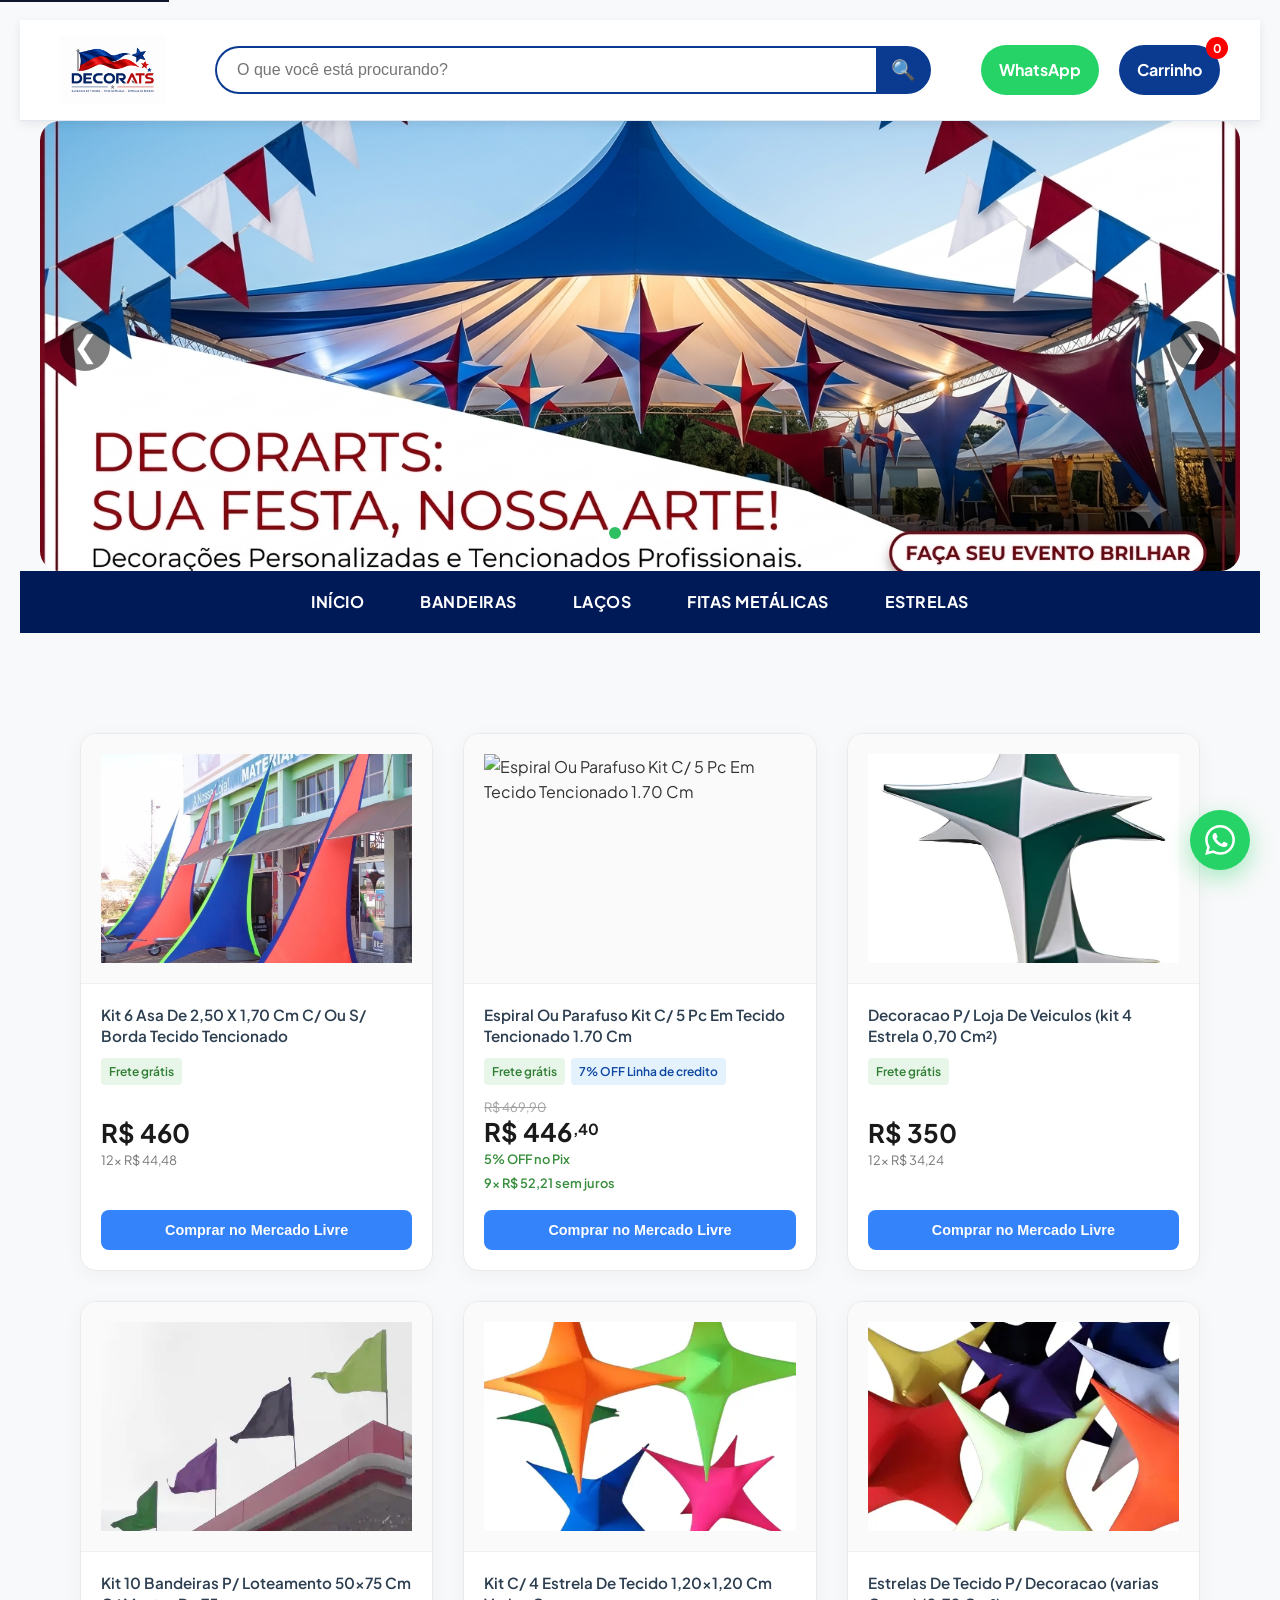
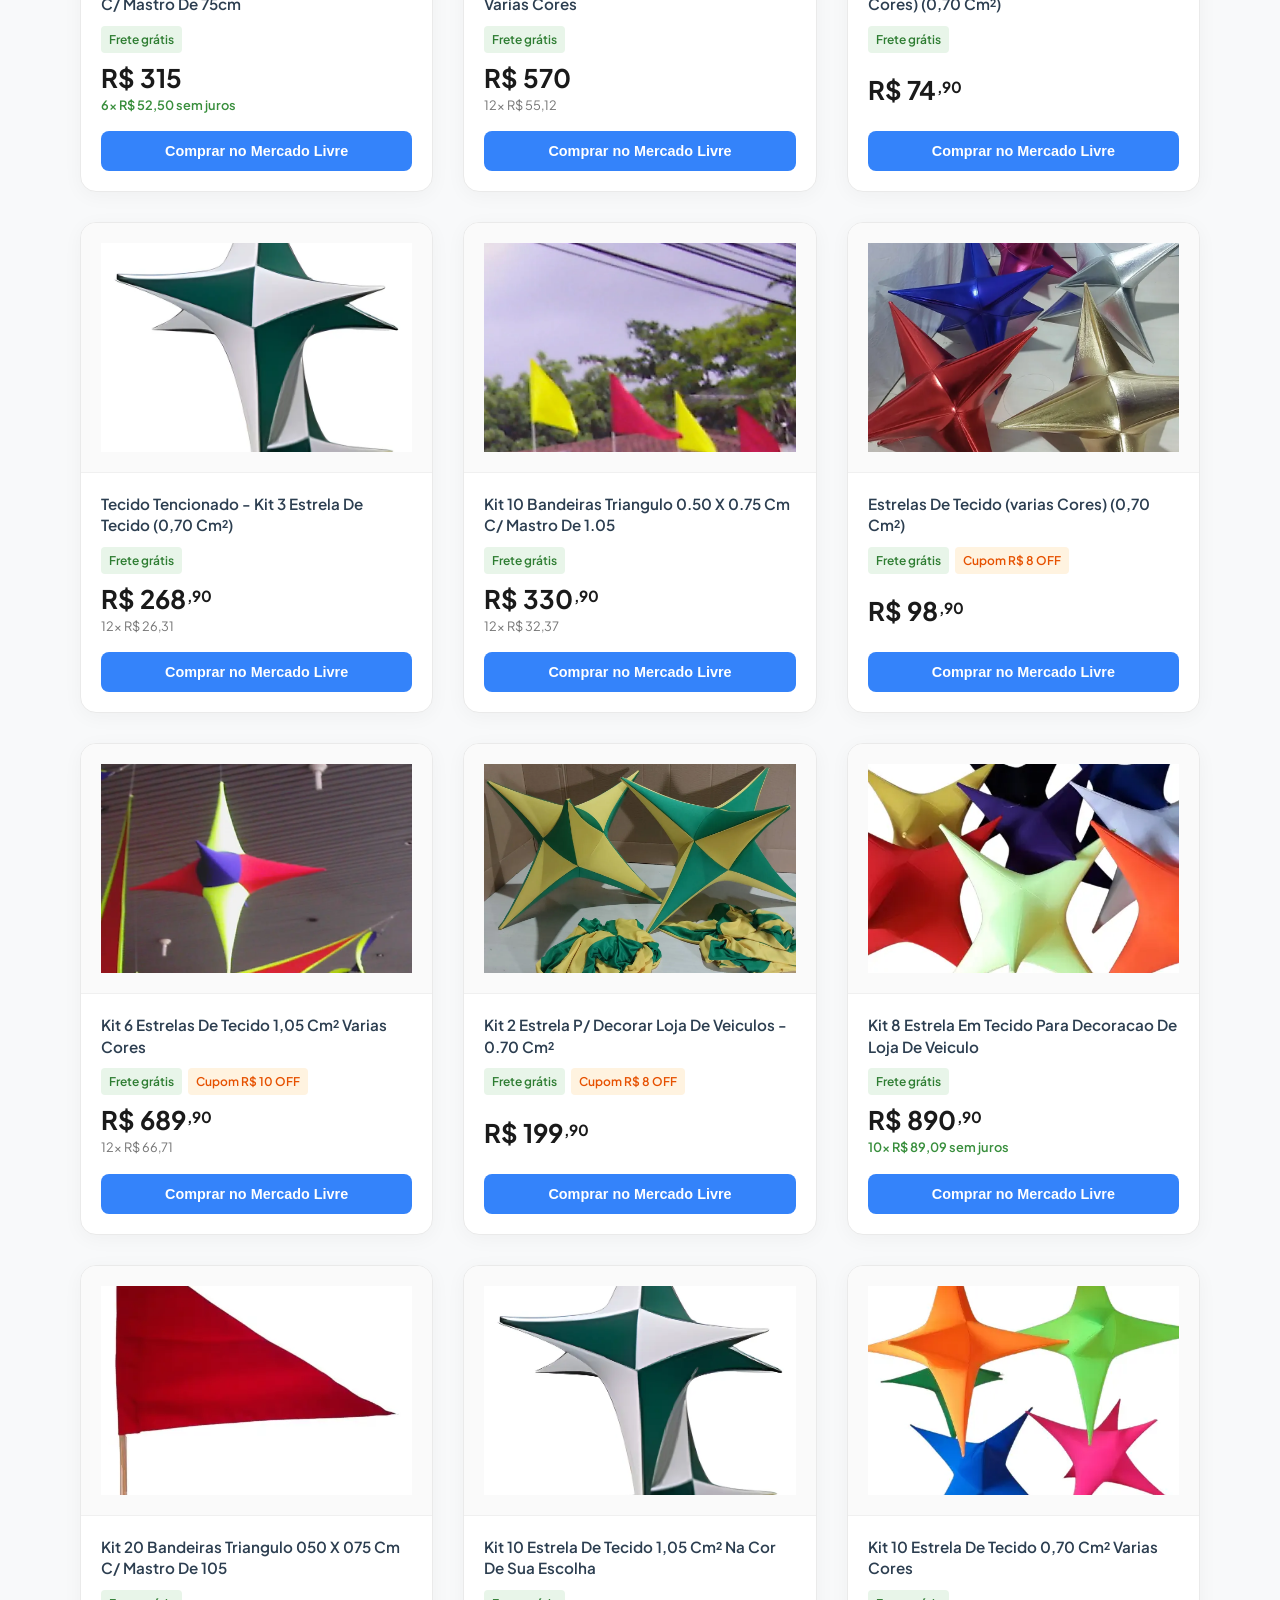
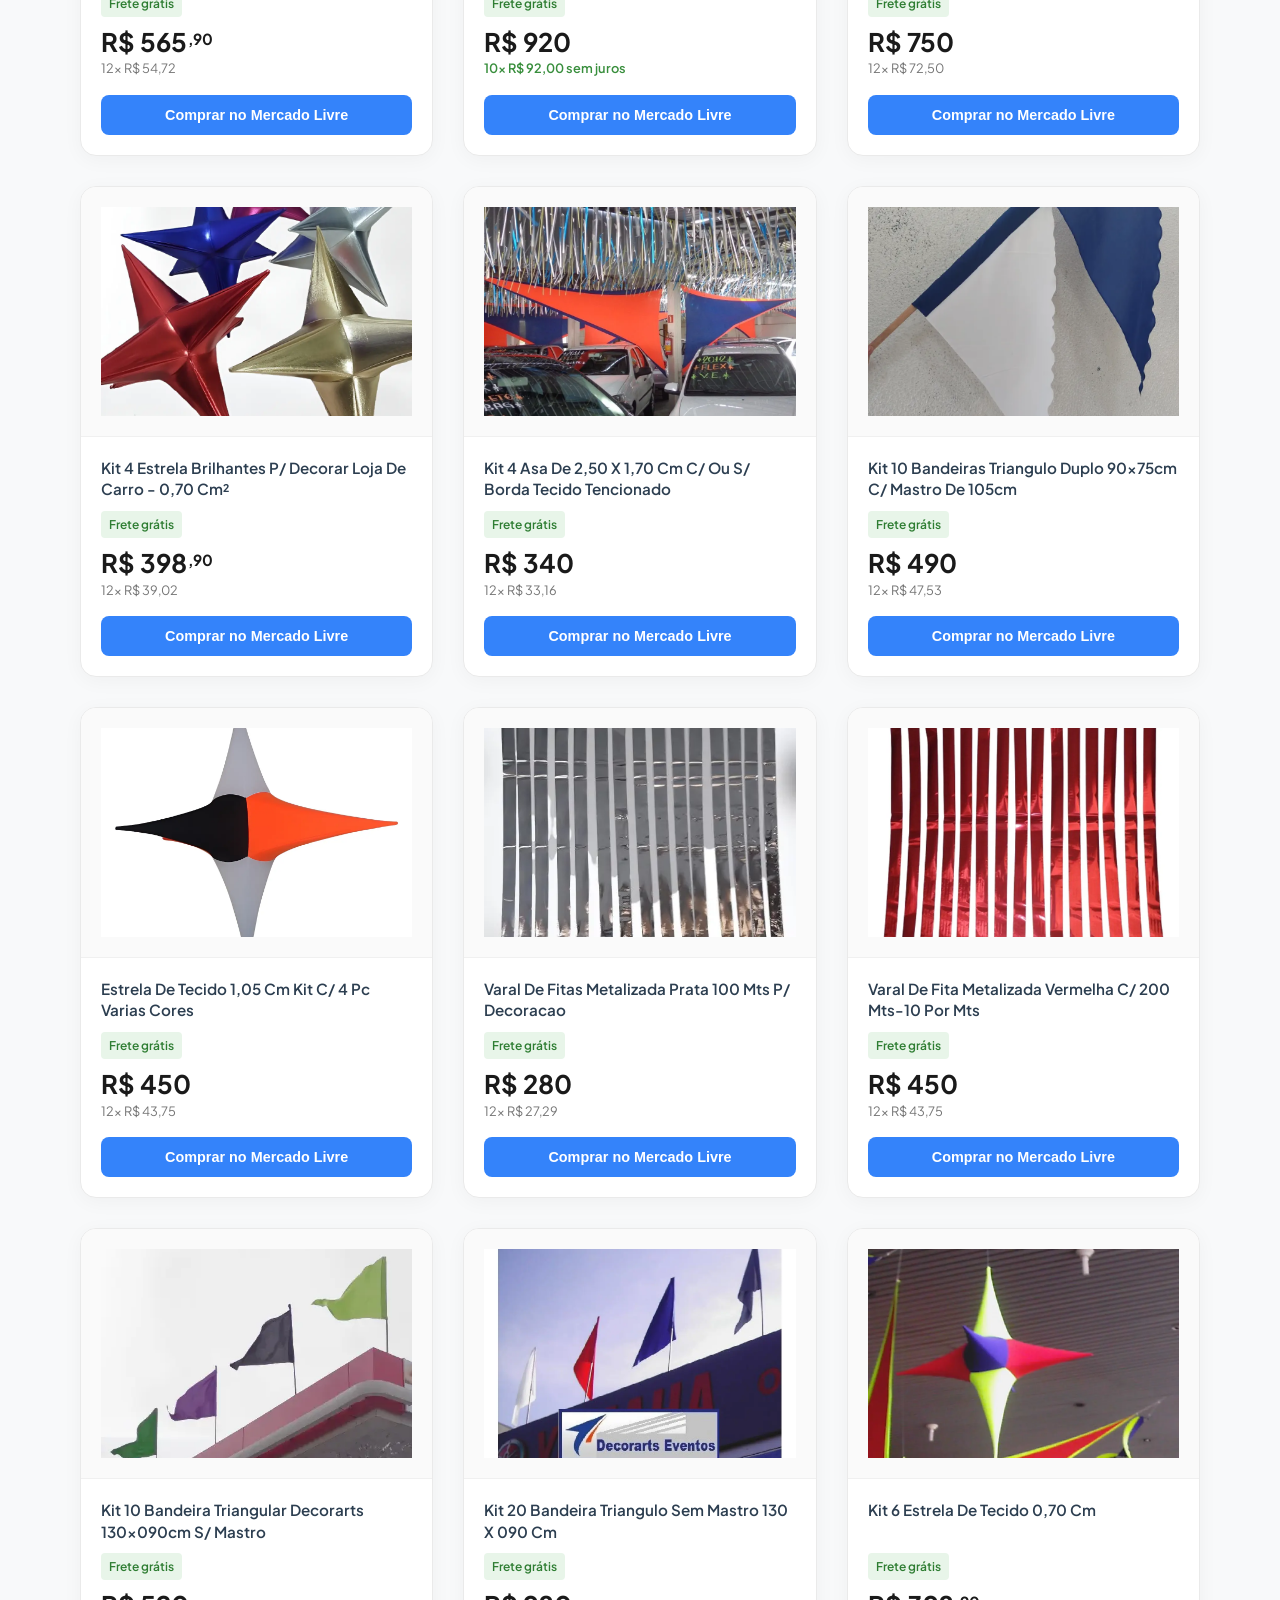
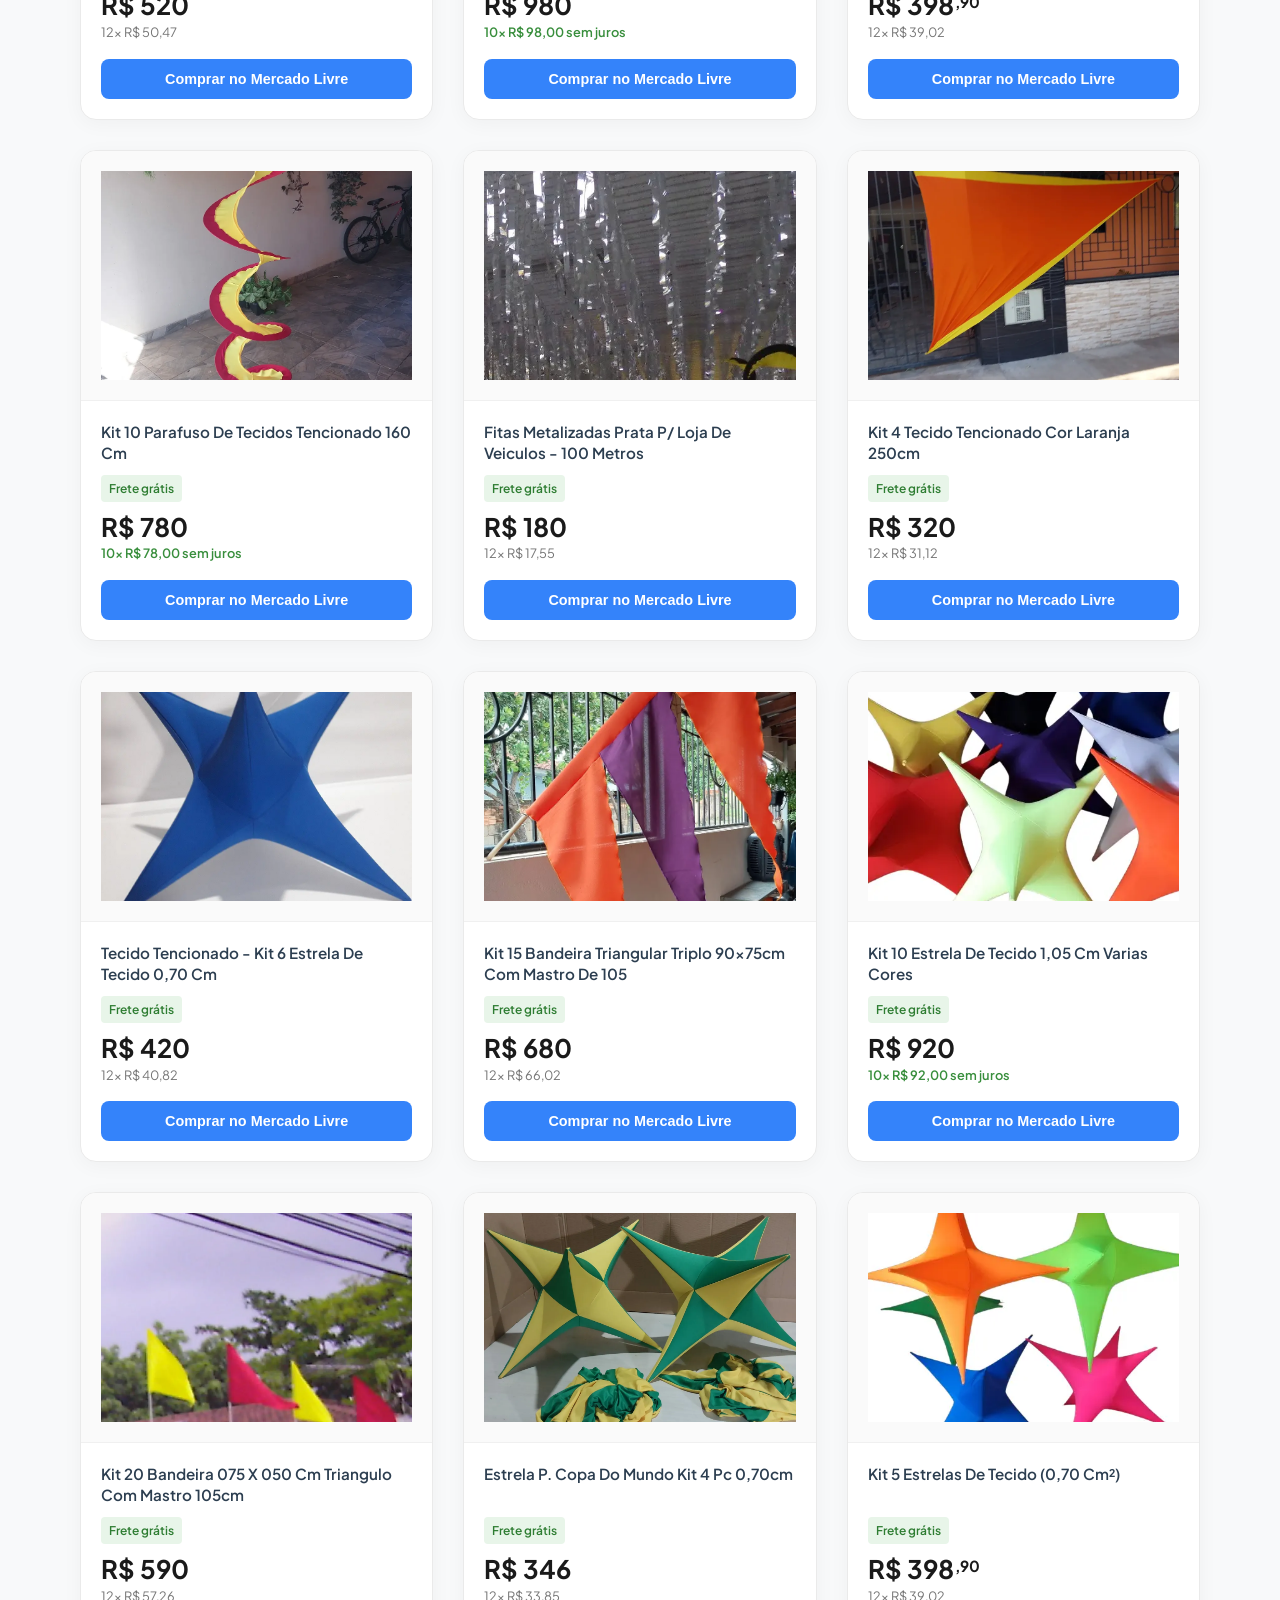
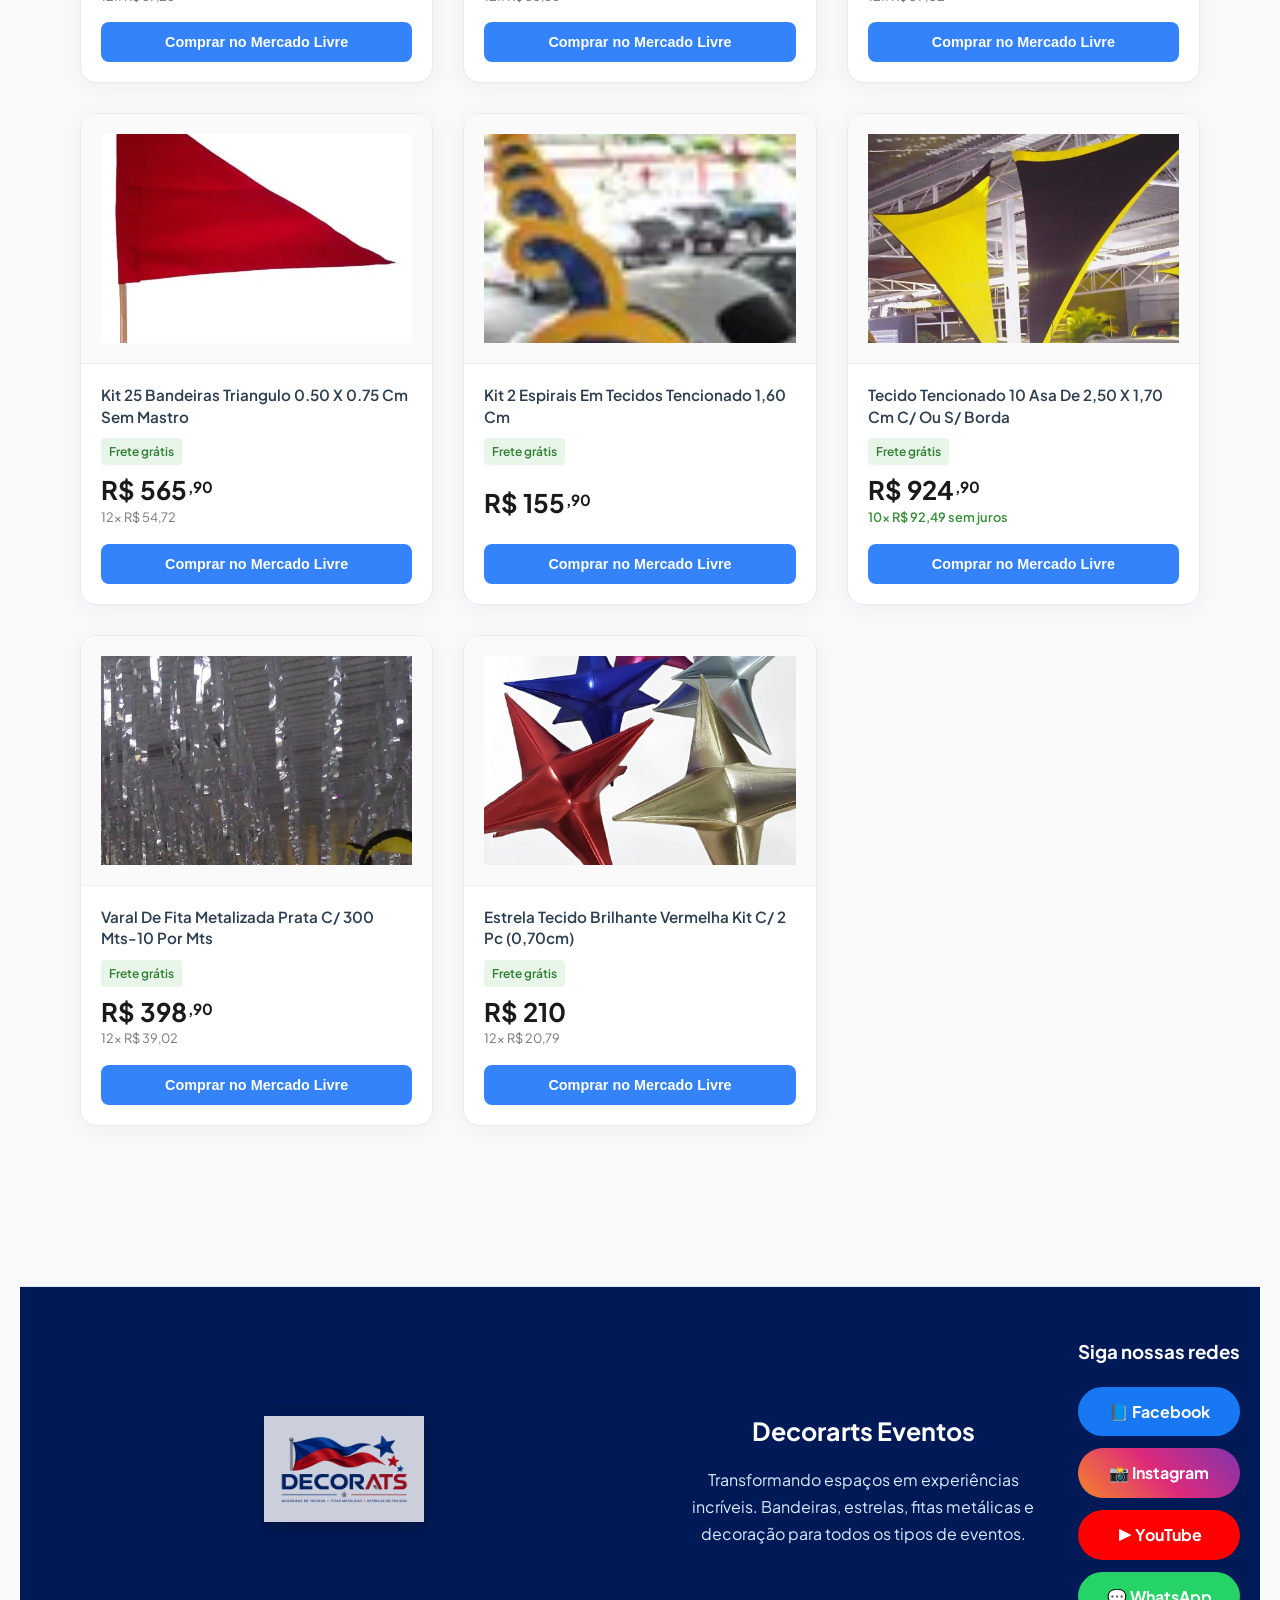
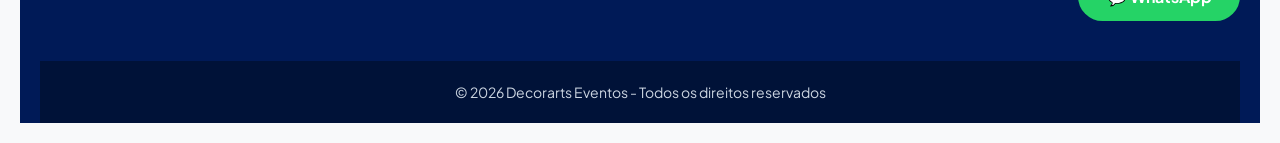
==== commit 884eff90: "pronto!" ====
--- a/index.html
+++ b/index.html
@@ -6,955 +6,266 @@
     <title>Decorarts Eventos - Loja Oficial</title>
     <link rel="preconnect" href="https://fonts.googleapis.com">
     <link rel="preconnect" href="https://fonts.gstatic.com" crossorigin>
-    <link href="https://fonts.googleapis.com/css2?family=Roboto:wght@300;400;500;700&display=swap" rel="stylesheet">
-
+    <!-- Importando fonte premium para o e-commerce -->
+    <link href="https://fonts.googleapis.com/css2?family=Plus+Jakarta+Sans:wght@300;400;500;600;700&display=swap" rel="stylesheet">
+    <link rel="stylesheet" href="css/style.css">
+    <link rel="icon" type="image/png" href="logo.png">
+
+    <!-- Estilos específicos e modernos para a área de produtos -->
     <style>
-        /* Reset & Base */
-        * { margin: 0; padding: 0; box-sizing: border-box; }
+        /* Substituição global de fontes para o corpo e grid */
         body {
-            font-family: 'Roboto', -apple-system, BlinkMacSystemFont, "Segoe UI", Arial, sans-serif;
-            background: #f8fafc;
-            color: #1e293b;
-            line-height: 1.6;
-        }
-        a { text-decoration: none; color: inherit; }
-        img { max-width: 100%; height: auto; display: block; }
-
-        /* Skip link para acessibilidade */
-        .skip-link {
-            position: absolute;
-            top: -40px;
-            left: 0;
-            background: #0f172a;
-            color: #fff;
-            padding: 8px 16px;
-            z-index: 100;
-            transition: top 0.3s;
-        }
-        .skip-link:focus { top: 0; }
-
-        /* Header Modernizado */
-        header {
-            text-align: center;
+            font-family: 'Plus Jakarta Sans', sans-serif;
+            background-color: #f8f9fa;
+        }
+
+        #content {
             padding: 40px 20px;
-            background: #ffffff;
-            border-bottom: 1px solid #e2e8f0;
-            box-shadow: 0 4px 6px -1px rgba(0, 0, 0, 0.05);
-        }
-        .logo-container {
-            max-width: 360px;
-            margin: 0 auto;
-        }
-        .logo-svg {
-            width: 100%;
-            height: auto;
-        }
-
-        /* Seção Principal de Produtos */
-        .products-section {
-            max-width: 1240px;
-            margin: 40px auto;
-            padding: 0 20px;
-        }
+        }
+
+        /* Ajustes no Container Grid */
         .products-grid {
             display: grid;
-            grid-template-columns: repeat(4, 1fr);
-            gap: 24px;
-        }
-
-        /* ===========================
-   Banner
-===========================*/
-.banner{
-    width:100%;
-    height:320px;
-    overflow:hidden;
-    background:#eee;
-}
-
-.banner img{
-    width:100%;
-    height:100%;
-    object-fit:cover;
-}
-
-/* ===========================
-   Menu Horizontal
-===========================*/
-
-.menu-horizontal{
-    background:#001a57;
-    box-shadow:0 3px 8px rgba(1, 3, 119, 0);
-}
-
-.menu-horizontal ul{
-    max-width:1200px;
-    margin:auto;
-    list-style:none;
-    display:flex;
-    justify-content:center;
-    flex-wrap:wrap;
-}
-
-.menu-horizontal li{
-    margin:0;
-}
-
-.menu-horizontal a{
-    display:block;
-    padding:18px 28px;
-    color:#fff;
-    font-weight:bold;
-    transition:.3s;
-    letter-spacing:.5px;
-}
-
-.menu-horizontal a:hover{
-    background:#d90606;
-}
-
-        /* Responsividade do Grid */
-        @media (max-width: 1024px) {
-            .products-grid { grid-template-columns: repeat(3, 1fr); }
-        }
-        @media (max-width: 768px) {
-            .products-grid { grid-template-columns: repeat(2, 1fr); gap: 16px; }
-            .products-section { margin: 20px auto; }
-        }
-        @media (max-width: 480px) {
-            .products-grid { grid-template-columns: 1fr; }
-        }
-
-        /* Product Card Premium */
+            grid-template-columns: repeat(auto-fill, minmax(280px, 1fr));
+            gap: 30px;
+            max-width: 1200px;
+            margin: 0 auto;
+        }
+
+        /* Tornando o Card um elemento de Link unificado */
+        .product-card-link {
+            text-decoration: none;
+            color: inherit;
+            display: flex;
+            height: 100%;
+        }
+
+        /* O Box do Produto (Card) */
         .product-card {
-            border: 1px solid #e2e8f0;
-            border-radius: 12px;
+            background: #ffffff;
+            border-radius: 16px;
             overflow: hidden;
-            transition: transform 0.3s cubic-bezier(0.16, 1, 0.3, 1), box-shadow 0.3s ease;
-            background: #ffffff;
+            box-shadow: 0 4px 20px rgba(0, 0, 0, 0.04);
+            transition: transform 0.3s cubic-bezier(0.25, 0.8, 0.25, 1), box-shadow 0.3s ease;
+            border: 1px solid #eaeaea;
             display: flex;
             flex-direction: column;
-            position: relative;
-        }
-        .product-card:hover {
-            transform: translateY(-4px);
-            box-shadow: 0 12px 24px -4px rgba(0,0,0,0.08);
-            border-color: #cbd5e1;
-        }
-        
+            width: 100%;
+            height: 100%;
+        }
+
+        /* Efeito Hover do Card */
+        .product-card-link:hover .product-card {
+            transform: translateY(-6px);
+            box-shadow: 0 12px 30px rgba(0, 0, 0, 0.1);
+            border-color: #d1d1d1;
+        }
+
+        /* Wrapper da Imagem */
         .product-image-wrapper {
-            position: relative;
-            background: #fafafa;
-            border-bottom: 1px solid #f1f5f9;
-        }
-        .product-image {
             width: 100%;
-            height: 240px;
+            height: 250px;
+            background-color: #fafafa;
             display: flex;
             align-items: center;
             justify-content: center;
-            padding: 20px;
+            overflow: hidden;
+            position: relative;
+            border-bottom: 1px solid #f0f0f0;
+        }
+
+        .product-image {
+            width: 100%;
+            height: 100%;
+            object-fit: cover;
             transition: transform 0.5s ease;
         }
-        .product-card:hover .product-image svg {
-            transform: scale(1.05);
-        }
-        .product-image svg {
-            transition: transform 0.3s ease;
-        }
-
-        /* Informações do Produto */
+
+        /* Zoom sutil na imagem quando passar o mouse no card */
+        .product-card-link:hover .product-image {
+            transform: scale(1.04);
+        }
+
+        /* Conteúdo textual do produto */
         .product-info {
             padding: 20px;
-            flex: 1;
             display: flex;
             flex-direction: column;
-        }
+            flex-grow: 1;
+        }
+
+        /* Título do Produto */
         .product-title {
-            font-size: 14px;
-            font-weight: 500;
-            color: #334155;
-            margin-bottom: 12px;
-            line-height: 1.5;
-            min-height: 42px;
+            font-size: 0.95rem;
+            font-weight: 600;
+            line-height: 1.4;
+            color: #2c3e50;
+            margin: 0 0 12px 0;
             display: -webkit-box;
             -webkit-line-clamp: 2;
             -webkit-box-orient: vertical;
             overflow: hidden;
-        }
-        
-        /* Preços e Tags */
-        .price-container {
-            margin-bottom: 10px;
-        }
-        .price-old {
-            font-size: 12px;
-            color: #94a3b8;
-            text-decoration: line-through;
-        }
-        .price {
-            font-size: 24px;
-            font-weight: 700;
-            color: #0f172a;
+            height: 40px;
+        }
+
+        /* Badges de Destaques */
+        .badges-container {
             display: flex;
-            align-items: flex-start;
-            margin: 2px 0;
-        }
-        .price sup {
-            font-size: 14px;
-            margin-top: 4px;
-            margin-left: 1px;
-        }
-        .price-pix {
-            font-size: 12px;
-            background: #e6f7ed;
-            color: #15803d;
+            flex-wrap: wrap;
+            gap: 6px;
+            margin-bottom: 12px;
+        }
+
+        .badge-shipping {
+            background-color: #e8f5e9;
+            color: #2e7d32;
+            font-size: 0.75rem;
             font-weight: 600;
-            padding: 2px 6px;
+            padding: 4px 8px;
             border-radius: 4px;
             display: inline-block;
-            margin-bottom: 6px;
-        }
-        .installments, .installments-green {
-            font-size: 12px;
-            color: #64748b;
-        }
+        }
+
+        .badge-coupon {
+            background-color: #fff3e0;
+            color: #e65100;
+            font-size: 0.75rem;
+            font-weight: 600;
+            padding: 4px 8px;
+            border-radius: 4px;
+            display: inline-block;
+        }
+
+        .badge-generic {
+            background-color: #e3f2fd;
+            color: #0d47a1;
+            font-size: 0.75rem;
+            font-weight: 600;
+            padding: 4px 8px;
+            border-radius: 4px;
+            display: inline-block;
+        }
+
+        /* Bloco de Preços */
+        .price-wrapper {
+            margin-top: auto;
+            margin-bottom: 16px;
+        }
+
+        .old-price {
+            font-size: 0.8rem;
+            text-decoration: line-through;
+            color: #a0a0a0;
+            margin-bottom: 2px;
+        }
+
+        .current-price {
+            font-size: 1.6rem;
+            font-weight: 700;
+            color: #1a1a1a;
+            display: flex;
+            align-items: baseline;
+            line-height: 1;
+        }
+
+        .price-cents {
+            font-size: 0.95rem;
+            align-self: flex-start;
+            margin-left: 1px;
+            font-weight: 700;
+        }
+
+        .pix-discount {
+            color: #388e3c;
+            font-size: 0.8rem;
+            font-weight: 600;
+            margin-top: 4px;
+        }
+
+        .installments-text {
+            font-size: 0.8rem;
+            color: #757575;
+            margin-top: 4px;
+        }
+
         .installments-green {
-            color: #16a34a;
-            font-weight: 500;
-        }
-
-        /* Badges e Cupons modernos */
-        .badge {
-            display: inline-block;
-            font-size: 11px;
-            font-weight: 500;
-            padding: 4px 8px;
-            background: #f1f5f9;
-            border: 1px solid #cbd5e1;
-            border-radius: 6px;
-            color: #475569;
-            margin-top: 8px;
-            align-self: flex-start;
-        }
-        .coupon-badge {
-            display: inline-flex;
-            align-items: center;
-            gap: 6px;
-            font-size: 12px;
+            color: #388e3c;
             font-weight: 600;
-            color: #b45309;
-            background: #fef3c7;
-            padding: 4px 8px;
-            border-radius: 6px;
-            margin-top: 8px;
-            align-self: flex-start;
-        }
-        .coupon-badge svg {
-            width: 14px;
-            height: 14px;
-            fill: #b45309;
-        }
-        .free-shipping {
-            font-size: 12px;
+        }
+
+        /* Botão de Compra Estilizado */
+        .btn-action-comprar {
+            display: block;
+            text-align: center;
+            background-color: #3483fa;
+            color: #ffffff !important;
+            text-decoration: none;
             font-weight: 600;
-            color: #16a34a;
-            text-transform: uppercase;
-            letter-spacing: 0.5px;
+            font-size: 0.9rem;
+            padding: 12px;
+            border-radius: 8px;
+            transition: background-color 0.2s ease;
             margin-top: auto;
-            padding-top: 14px;
-            display: flex;
-            align-items: center;
-            gap: 4px;
-        }
-        .free-shipping::before {
-            content: '';
-            display: inline-block;
-            width: 6px;
-            height: 6px;
-            background: #16a34a;
-            border-radius: 50%;
-        }
-
-        /* Variantes de Imagens (Bolinhas) */
-        .image-variants {
-            position: absolute;
-            bottom: 12px;
-            left: 50%;
-            transform: translateX(-50%);
-            display: flex;
-            gap: 6px;
-            background: rgba(255,255,255,0.8);
-            padding: 4px 8px;
-            border-radius: 20px;
-            backdrop-filter: blur(4px);
-        }
-        .variant-dot {
-            width: 6px;
-            height: 6px;
-            border-radius: 50%;
-            background: #cbd5e1;
-        }
-        .variant-dot.active {
-            background: #0f172a;
-            width: 12px;
-            border-radius: 4px;
-        }
-
-        /* Rodapé Moderno */
-        footer {
-            text-align: center;
-            padding: 60px 20px;
-            background: #ffffff;
-            border-top: 1px solid #e2e8f0;
-            margin-top: 60px;
-        }
-        .footer-logo {
-            max-width: 180px;
-            margin: 0 auto 20px;
-            opacity: 0.8;
-        }
-        .footer-credit {
-            font-size: 13px;
-            color: #64748b;
-        }
-        .footer-credit a {
-            color: #0f172a;
-            font-weight: 600;
-            border-bottom: 1px dashed #cbd5e1;
-            transition: color 0.2s;
-        }
-        .footer-credit a:hover {
-            color: #25d366;
-            border-color: #25d366;
-        }
-
-        /* Botão do WhatsApp Elevado com Pulso */
-        .whatsapp-btn {
-            position: fixed;
-            bottom: 30px;
-            right: 30px;
-            width: 60px;
-            height: 60px;
-            background: #25d366;
-            border-radius: 50%;
-            display: flex;
-            align-items: center;
-            justify-content: center;
-            box-shadow: 0 8px 24px rgba(37, 211, 102, 0.4);
-            cursor: pointer;
-            z-index: 999;
-            transition: transform 0.3s cubic-bezier(0.175, 0.885, 0.32, 1.275);
-        }
-        .whatsapp-btn:hover {
-            transform: scale(1.1) rotate(5deg);
-        }
-        .whatsapp-btn svg {
-            width: 30px;
-            height: 30px;
-            fill: #fff;
-        }
-        
-        /* Animação suave para o botão flutuante */
-        @keyframes pulse-ring {
-            0% { transform: scale(0.95); opacity: 1; }
-            50% { transform: scale(1.1); opacity: 0.5; }
-            100% { transform: scale(0.95); opacity: 1; }
-        }
-
-        .top-header{
-
-    width:100%;
-    background:#fff;
-    padding:15px 40px;
-
-    display:flex;
-    align-items:center;
-    justify-content:space-between;
-
-    box-shadow:0 3px 10px rgba(0,0,0,.08);
-
-    position:sticky;
-    top:0;
-    z-index:999;
-}
-
-.logo img{
-
-    height:70px;
-
-}
-
-.search-box{
-
-    flex:1;
-
-    display:flex;
-
-    margin:0 50px;
-
-}
-
-.search-box input{
-
-    width:100%;
-    height:48px;
-
-    border:2px solid #0b3b91;
-
-    border-right:none;
-
-    border-radius:30px 0 0 30px;
-
-    padding:0 20px;
-
-    font-size:16px;
-
-    outline:none;
-
-}
-
-.search-box button{
-
-    width:60px;
-
-    border:none;
-
-    background:#0b3b91;
-
-    color:#fff;
-
-    font-size:20px;
-
-    border-radius:0 30px 30px 0;
-
-    cursor:pointer;
-
-    transition:.3s;
-
-}
-
-.search-box button:hover{
-
-    background:#d81f26;
-
-}
-
-.header-buttons{
-
-    display:flex;
-
-    gap:20px;
-
-}
-
-.btn-whatsapp,
-.btn-cart{
-
-    display:flex;
-
-    align-items:center;
-
-    gap:10px;
-
-    text-decoration:none;
-
-    padding:12px 18px;
-
-    border-radius:30px;
-
-    font-weight:bold;
-
-    transition:.3s;
-
-}
-
-.btn-whatsapp{
-
-    background:#25D366;
-
-    color:#fff;
-
-}
-
-.btn-whatsapp:hover{
-
-    background:#1eb859;
-
-}
-
-.btn-cart{
-
-    background:#0b3b91;
-
-    color:#fff;
-
-    position:relative;
-
-}
-
-.btn-cart:hover{
-
-    background:#d81f26;
-
-}
-
-.cart-count{
-
-    position:absolute;
-
-    top:-8px;
-
-    right:-8px;
-
-    width:22px;
-
-    height:22px;
-
-    background:red;
-
-    color:#fff;
-
-    border-radius:50%;
-
-    display:flex;
-
-    justify-content:center;
-
-    align-items:center;
-
-    font-size:12px;
-
-}
-
-/**CARROSEL **/
-
-.carousel{
-
-    width:100%;
-    max-width:1200px;
-    height:450px;
-
-    margin:auto;
-
-    overflow:hidden;
-
-    position:relative;
-
-    border-radius:20px;
-
-}
-
-
-.slides{
-
-    display:flex;
-
-    height:100%;
-
-    transition:transform .6s ease-in-out;
-
-}
-
-
-.slide{
-
-    min-width:100%;
-
-    height:100%;
-
-    object-fit:cover;
-
-}
-
-
-/* Botões */
-
-.btn-prev,
-.btn-next{
-
-    position:absolute;
-
-    top:50%;
-
-    transform:translateY(-50%);
-
-
-    width:50px;
-    height:50px;
-
-
-    border:none;
-
-    border-radius:50%;
-
-
-    background:rgba(0,0,0,.5);
-
-    color:white;
-
-    font-size:30px;
-
-    cursor:pointer;
-
-}
-
-
-.btn-prev{
-
-    left:20px;
-
-}
-
-
-.btn-next{
-
-    right:20px;
-
-}
-
-
-.btn-prev:hover,
-.btn-next:hover{
-
-    background:#0b5ed7;
-
-}
-
-
-/* Bolinhas */
-
-.dots{
-
-    position:absolute;
-
-    bottom:20px;
-
-    width:100%;
-
-    text-align:center;
-
-}
-
-
-.dot{
-
-    display:inline-block;
-
-    width:12px;
-
-    height:12px;
-
-    margin:5px;
-
-    background:white;
-
-    border-radius:50%;
-
-    cursor:pointer;
-
-    opacity:.6;
-
-}
-
-
-.dot.active{
-
-    opacity:1;
-
-    background:#2ebf63;
-
-}
-
-
-/* Celular */
-
-@media(max-width:700px){
-
-    .carousel{
-
-        height:250px;
-
-    }
-
-
-}
-
-/* ===========================
-   FOOTER MODERNO
-=========================== */
-
-
-.footer{
-
-    background:#001a57;
-
-    color:white;
-
-    margin-top:60px;
-
-    padding:50px 20px 0;
-
-}
-
-
-.footer-container{
-
-    max-width:1200px;
-
-    margin:auto;
-
-    display:flex;
-
-    justify-content:space-between;
-
-    align-items:center;
-
-    gap:40px;
-
-    flex-wrap:wrap;
-
-}
-
-.footer-logo img{
-
-    width:350px;
-
-    background:transparent;
-
-    padding:10px;
-
-    filter:drop-shadow(0 5px 10px rgba(0,0,0,.4));
-
-}
-
-
-
-.footer-text{
-
-    max-width:350px;
-
-}
-
-
-.footer-text h3{
-
-    font-size:25px;
-
-    margin-bottom:15px;
-
-}
-
-
-.footer-text p{
-
-    color:#dbeafe;
-
-    line-height:1.7;
-
-}
-
-
-
-.footer-social h3{
-
-    margin-bottom:20px;
-
-}
-
-
-
-.social-buttons{
-
-    display:flex;
-
-    flex-direction:column;
-
-    gap:12px;
-
-}
-
-
-
-.social-buttons a{
-
-    text-decoration:none;
-
-    color:white;
-
-    padding:12px 25px;
-
-    border-radius:30px;
-
-    font-weight:bold;
-
-    text-align:center;
-
-    transition:.3s;
-
-}
-
-
-
-.facebook{
-
-    background:#1877f2;
-
-}
-
-
-.instagram{
-
-    background:linear-gradient(45deg,#f58529,#dd2a7b,#8134af);
-
-}
-
-
-.youtube{
-
-    background:#ff0000;
-
-}
-
-
-.whatsapp{
-
-    background:#25d366;
-
-}
-
-
-
-.social-buttons a:hover{
-
-    transform:translateY(-4px);
-
-    opacity:.85;
-
-}
-
-
-
-/* Parte inferior */
-
-.footer-bottom{
-
-    margin-top:40px;
-
-    padding:20px;
-
-    text-align:center;
-
-    background:#001238;
-
-    color:#cbd5e1;
-
-    font-size:14px;
-
-}
-
-
-
-/* Celular */
-
-@media(max-width:768px){
-
-
-    .footer-container{
-
-        flex-direction:column;
-
-        text-align:center;
-
-    }
-
-
-    .social-buttons{
-
-        width:250px;
-
-    }
-
-
-}
-
+            border: none;
+            width: 100%;
+            box-sizing: border-box;
+        }
+
+        .product-card-link:hover .btn-action-comprar {
+            background-color: #2968c8;
+        }
     </style>
 </head>
 <body>
     <a href="#content" class="skip-link">Ir para o conteúdo</a>
 
     <header class="top-header">
-
-    <div class="logo">
-        <img src="logo.png" alt="Decorarts">
+        <div class="logo">
+            <img src="logo.png" alt="Decorarts">
+        </div>
+
+        <div class="search-box">
+            <input type="text" placeholder="O que você está procurando?">
+            <button>🔍</button>
+        </div>
+
+        <div class="header-buttons">
+            <a href="https://wa.me/5511983023617" class="btn-whatsapp">
+                <span>WhatsApp</span>
+            </a>
+            <a href="carrinho.html" class="btn-cart">
+                <span>Carrinho</span>
+                <span class="cart-count">0</span>
+            </a>
+        </div>
+    </header>
+
+    <!-- Banner -->
+    <div class="carousel">
+        <div class="slides">
+            <img src="imagem1.png" class="slide" alt="Banner 1">
+            <img src="imagem2.png" class="slide" alt="Banner 2">
+            <img src="imagem3.png" class="slide" alt="Banner 3">
+        </div>
+        <button class="btn-prev">&#10094;</button>
+        <button class="btn-next">&#10095;</button>
+        <div class="dots">
+            <span class="dot active"></span>
+            <span class="dot"></span>
+            <span class="dot"></span>
+        </div>
     </div>
 
-    <div class="search-box">
-        <input type="text" placeholder="O que você está procurando?">
-        <button>
-            🔍
-        </button>
-    </div>
-
-    <div class="header-buttons">
-
-        <a href="https://wa.me/5511983023617" class="btn-whatsapp">
-            💬
-            <span>WhatsApp</span>
-        </a>
-
-        <a href="carrinho.html" class="btn-cart">
-
-            🛒
-
-            <span>Carrinho</span>
-
-            <span class="cart-count">0</span>
-
-        </a>
-
-    </div>
-
-</header>
-    <!-- Header -->
-    
-    <!-- Banner -->
-
-<div class="carousel">
-
-    <div class="slides">
-
-        <img src="imagem1.png" class="slide">
-        <img src="imagem2.png" class="slide">
-        <img src="imagem3.png" class="slide">
-
-    </div>
-
-
-    <button class="btn-prev">&#10094;</button>
-    <button class="btn-next">&#10095;</button>
-
-
-    <div class="dots">
-
-        <span class="dot active"></span>
-        <span class="dot"></span>
-        <span class="dot"></span>
-
-    </div>
-
-</div>
-<!-- Menu -->
-
-<nav class="menu-horizontal">
-    <ul>
-        <li><a href="#">INÍCIO</a></li>
-        <li><a href="#">BANDEIRAS</a></li>
-        <li><a href="#">LAÇOS</a></li>
-        <li><a href="#">FITAS METÁLICAS</a></li>
-        <li><a href="#">ESTRELAS</a></li>
-    </ul>
-</nav>
+    <!-- Menu -->
+    <nav class="menu-horizontal">
+        <ul>
+            <li><a href="index.html">INÍCIO</a></li>
+            <li><a href="bandeira.html">BANDEIRAS</a></li>
+            <li><a href="laços.html">LAÇOS</a></li>
+            <li><a href="fitas.html">FITAS METÁLICAS</a></li>
+            <li><a href="estrelas.html">ESTRELAS</a></li>
+        </ul>
+    </nav>
 
     <!-- Área de Produtos -->
     <main id="content">
@@ -966,65 +277,33 @@
     </main>
 
     <!-- Footer -->
-   <footer class="footer">
-
-    <div class="footer-container">
-
-
-        <div class="footer-logo">
-
-            <img src="logo.png" alt="Decorarts Eventos">
-
+    <footer class="footer">
+        <div class="footer-container">
+            <div class="footer-logo">
+                <img src="logo.png" alt="Decorarts Eventos">
+            </div>
+            <div class="footer-text">
+                <h3>Decorarts Eventos</h3>
+                <p>
+                    Transformando espaços em experiências incríveis.
+                    Bandeiras, estrelas, fitas metálicas e decoração
+                    para todos os tipos de eventos.
+                </p>
+            </div>
+            <div class="footer-social">
+                <h3>Siga nossas redes</h3>
+                <div class="social-buttons">
+                    <a href="https://www.facebook.com/decorartseventos" class="facebook">📘 Facebook</a>
+                    <a href="https://www.instagram.com/decorartseventosoficial/" class="instagram">📸 Instagram</a>
+                    <a href="https://www.youtube.com/@decorartseventos" class="youtube">▶️ YouTube</a>
+                    <a href="https://wa.me/5518981779800" class="whatsapp">💬 WhatsApp</a>
+                </div>
+            </div>
         </div>
-
-        <div class="footer-text">
-
-            <h3>Decorarts Eventos</h3>
-
-            <p>
-                Transformando espaços em experiências incríveis.
-                Bandeiras, estrelas, fitas metálicas e decoração
-                para todos os tipos de eventos.
-            </p>
-
+        <div class="footer-bottom">
+            © 2026 Decorarts Eventos - Todos os direitos reservados
         </div>
-
-        <div class="footer-social">
-
-            <h3>Siga nossas redes</h3>
-
-            <div class="social-buttons">
-
-                <a href="#" class="facebook">
-                    📘 Facebook
-                </a>
-
-                <a href="#" class="instagram">
-                    📸 Instagram
-                </a>
-
-                <a href="#" class="youtube">
-                    ▶️ YouTube
-                </a>
-
-                <a href="https://wa.me/5518997226158" class="whatsapp">
-                    💬 WhatsApp
-                </a>
-
-            </div>
-
-        </div>
-
-    </div>
-
-    <div class="footer-bottom">
-
-        © <?php echo date("Y"); ?> Decorarts Eventos - Todos os direitos reservados
-
-    </div>
-
-
-</footer>
+    </footer>
 
     <!-- Botão de WhatsApp Flutuante -->
     <a href="https://api.whatsapp.com/send/?phone=5511983023617&text=Ol%C3%A1" target="_blank" class="whatsapp-btn" aria-label="Abrir bate-papo no WhatsApp">
@@ -1034,7 +313,6 @@
     </a>
 
     <script>
-        // Mantive sua lista original de produtos intocada para não quebrar a lógica do banco
         const products = [
             {
                 title: "Kit 6 Asa De 2,50 X 1,70 Cm C/ Ou S/ Borda Tecido Tencionado",
@@ -1042,8 +320,9 @@
                 priceCents: "",
                 installments: "12x R$ 44,48",
                 freeShipping: true,
-                image: "https://placehold.co/300x300/e8f4f8/333?text=Kit+6+Asa",
-                color: "#2196F3"
+                image: "img/Kit6AsaDe2,50X1,70CmCOuSBordaTecidoTencionado.webp", // Adicionado caminho padrão de exemplo
+                color: "#2196F3",
+                link: "https://www.mercadolivre.com.br/kit-6-asa-de-250-x-170-cm-c-ou-s-borda-tecido-tencionado/up/MLBU1157219310?pdp_filters=seller_id%3A175856852#polycard_client=search-desktop&search_layout=grid&position=1&type=product&tracking_id=24804d0b-5f4b-475a-bc3e-d76f6eec98ef&wid=MLB3816444460&sid=search"
             },
             {
                 title: "Espiral Ou Parafuso Kit C/ 5 Pc Em Tecido Tencionado 1.70 Cm",
@@ -1055,17 +334,19 @@
                 installmentsPrefix: "ou R$ 469,90 em",
                 badge: "7% OFF Linha de credito",
                 freeShipping: true,
-                image: "https://placehold.co/300x300/f0fff0/333?text=Espiral+Kit",
-                color: "#4CAF50"
-            },
-            {
-                title: "Decoracao P/ Loja De Veiculos (kit 4 Estrela 0,70 Cm\u00B2)",
+                image: "img/espiral.webp",
+                color: "#4CAF50",
+                link: "https://www.mercadolivre.com.br/espiral-ou-parafuso-kit-c-5-pc-em-tecido-tencionado-170-cm/up/MLBU728153761?pdp_filters=seller_id%3A175856852#polycard_client=search-desktop&search_layout=grid&position=2&type=product&tracking_id=24804d0b-5f4b-475a-bc3e-d76f6eec98ef&wid=MLB1156896280&sid=search"
+            },
+            {
+                title: "Decoracao P/ Loja De Veiculos (kit 4 Estrela 0,70 Cm²)",
                 price: "350",
                 priceCents: "",
                 installments: "12x R$ 34,24",
                 freeShipping: true,
-                image: "https://placehold.co/300x300/f5f5f5/333?text=Estrela+4",
-                color: "#607D8B"
+                image: "img/decoracaoloja.webp",
+                color: "#607D8B",
+                link: "https://www.mercadolivre.com.br/decoracao-p-loja-de-veiculos-kit-4-estrela-070-cm/up/MLBU762807636?pdp_filters=seller_id%3A175856852#polycard_client=search-desktop&search_layout=grid&position=3&type=product&tracking_id=24804d0b-5f4b-475a-bc3e-d76f6eec98ef&wid=MLB3376320229&sid=search"
             },
             {
                 title: "Kit 10 Bandeiras P/ Loteamento 50x75 Cm C/ Mastro De 75cm",
@@ -1074,8 +355,9 @@
                 installmentsGreen: "6x R$ 52,50 sem juros",
                 freeShipping: true,
                 hasVariants: true,
-                image: "https://placehold.co/300x300/ffebee/333?text=Bandeiras+10",
-                color: "#f44336"
+                image: "img/10bandeiras.webp",
+                color: "#f44336",
+                link: "https://www.mercadolivre.com.br/kit-10-bandeiras-p-loteamento-50x75-cm-c-mastro-de-75cm/up/MLBU3148769653?pdp_filters=seller_id%3A175856852#polycard_client=search-desktop&search_layout=grid&position=5&type=product&tracking_id=24804d0b-5f4b-475a-bc3e-d76f6eec98ef&wid=MLB4047406599&sid=search"
             },
             {
                 title: "Kit C/ 4 Estrela De Tecido 1,20x1,20 Cm Varias Cores",
@@ -1083,25 +365,28 @@
                 priceCents: "",
                 installments: "12x R$ 55,12",
                 freeShipping: true,
-                image: "https://placehold.co/300x300/e3f2fd/333?text=Estrela+1.20",
-                color: "#1565C0"
-            },
-            {
-                title: "Estrelas De Tecido P/ Decoracao (varias Cores) (0,70 Cm\u00B2)",
+                image: "img/kit4estrelas.webp",
+                color: "#1565C0",
+                link: "https://www.mercadolivre.com.br/kit-c-4-estrela-de-tecido-120x120-cm-varias-cores/up/MLBU3238005681?pdp_filters=seller_id%3A175856852#polycard_client=search-desktop&search_layout=grid&position=4&type=product&tracking_id=24804d0b-5f4b-475a-bc3e-d76f6eec98ef&wid=MLB5341056506&sid=search"
+            },
+            {
+                title: "Estrelas De Tecido P/ Decoracao (varias Cores) (0,70 Cm²)",
                 price: "74",
                 priceCents: "90",
                 freeShipping: true,
-                image: "https://placehold.co/300x300/fce4ec/333?text=Estrela+0.70",
-                color: "#E91E63"
-            },
-            {
-                title: "Tecido Tencionado - Kit 3 Estrela De Tecido (0,70 Cm\u00B2)",
+                image: "img/estrelaspratecido.webp",
+                color: "#E91E63",
+                link: "https://www.mercadolivre.com.br/estrelas-de-tecido-p-decoracao-varias-cores-070-cm/up/MLBU3238025817?pdp_filters=seller_id%3A175856852#polycard_client=search-desktop&search_layout=grid&position=7&type=product&tracking_id=24804d0b-5f4b-475a-bc3e-d76f6eec98ef&wid=MLB1432864129&sid=search"
+            },
+            {
+                title: "Tecido Tencionado - Kit 3 Estrela De Tecido (0,70 Cm²)",
                 price: "268",
                 priceCents: "90",
                 installments: "12x R$ 26,31",
                 freeShipping: true,
-                image: "https://placehold.co/300x300/f3e5f5/333?text=Kit+3+Estrela",
-                color: "#9C27B0"
+                image: "img/decoracaoloja.webp",
+                color: "#9C27B0",
+                link: "https://www.mercadolivre.com.br/tecido-tencionado--kit-3-estrela-de-tecido-070-cm/up/MLBU3238034711?pdp_filters=seller_id%3A175856852#polycard_client=search-desktop&search_layout=grid&position=9&type=product&tracking_id=24804d0b-5f4b-475a-bc3e-d76f6eec98ef&wid=MLB1364921348&sid=search"
             },
             {
                 title: "Kit 10 Bandeiras Triangulo 0.50 X 0.75 Cm C/ Mastro De 1.05",
@@ -1109,36 +394,40 @@
                 priceCents: "90",
                 installments: "12x R$ 32,37",
                 freeShipping: true,
-                image: "https://placehold.co/300x300/fff3e0/333?text=Bandeiras+Tri",
-                color: "#FF9800"
-            },
-            {
-                title: "Estrelas De Tecido (varias Cores) (0,70 Cm\u00B2)",
+                image: "img/Kit10BandeirasTriangulo.webp",
+                color: "#FF9800",
+                link: "https://www.mercadolivre.com.br/kit-10-bandeiras-triangulo-050-x-075-cm-c-mastro-de-105/up/MLBU751700850?pdp_filters=seller_id%3A175856852#polycard_client=search-desktop&search_layout=grid&position=6&type=product&tracking_id=24804d0b-5f4b-475a-bc3e-d76f6eec98ef&wid=MLB2199584541&sid=search"
+            },
+            {
+                title: "Estrelas De Tecido (varias Cores) (0,70 Cm²)",
                 price: "98",
                 priceCents: "90",
                 coupon: "Cupom R$ 8 OFF",
                 freeShipping: true,
-                image: "https://placehold.co/300x300/efebe9/333?text=Estrela+Cores",
-                color: "#795548"
-            },
-            {
-                title: "Kit 6 Estrelas De Tecido 1,05 Cm\u00B2 Varias Cores",
+                image: "img/EstrelasDeTecido.webp",
+                color: "#795548",
+                link: "https://www.mercadolivre.com.br/estrelas-de-tecido-varias-cores-070-cm/up/MLBU769056568?pdp_filters=seller_id%3A175856852#polycard_client=search-desktop&search_layout=grid&position=10&type=product&tracking_id=24804d0b-5f4b-475a-bc3e-d76f6eec98ef&wid=MLB3564215815&sid=search"
+            },
+            {
+                title: "Kit 6 Estrelas De Tecido 1,05 Cm² Varias Cores",
                 price: "689",
                 priceCents: "90",
                 installments: "12x R$ 66,71",
                 coupon: "Cupom R$ 10 OFF",
                 freeShipping: true,
-                image: "https://placehold.co/300x300/e8eaf6/333?text=6+Estrelas",
-                color: "#3F51B5"
-            },
-            {
-                title: "Kit 2 Estrela P/ Decorar Loja De Veiculos - 0.70 Cm\u00B2",
+                image: "img/estrela6.webp",
+                color: "#3F51B5",
+                link: "https://www.mercadolivre.com.br/kit-6-estrelas-de-tecido-105-cm-varias-cores/up/MLBU734970927?pdp_filters=seller_id%3A175856852#polycard_client=search-desktop&search_layout=grid&position=18&type=product&tracking_id=24804d0b-5f4b-475a-bc3e-d76f6eec98ef&wid=MLB1867814426&sid=search"
+            },
+            {
+                title: "Kit 2 Estrela P/ Decorar Loja De Veiculos - 0.70 Cm²",
                 price: "199",
                 priceCents: "90",
                 coupon: "Cupom R$ 8 OFF",
                 freeShipping: true,
-                image: "https://placehold.co/300x300/e0f7fa/333?text=2+Estrela",
-                color: "#00BCD4"
+                image: "img/estrela3.webp",
+                color: "#00BCD4",
+                link: "https://www.mercadolivre.com.br/kit-2-estrela-p-decorar-loja-de-veiculos--070-cm/up/MLBU732190167?pdp_filters=seller_id%3A175856852#polycard_client=search-desktop&search_layout=grid&position=12&type=product&tracking_id=24804d0b-5f4b-475a-bc3e-d76f6eec98ef&wid=MLB1663200921&sid=search"
             },
             {
                 title: "Kit 8 Estrela Em Tecido Para Decoracao De Loja De Veiculo",
@@ -1146,8 +435,9 @@
                 priceCents: "90",
                 installmentsGreen: "10x R$ 89,09 sem juros",
                 freeShipping: true,
-                image: "https://placehold.co/300x300/e8f5e9/333?text=8+Estrela",
-                color: "#388E3C"
+                image: "img/estrelaspratecido.webp",
+                color: "#388E3C",
+                link: "https://www.mercadolivre.com.br/kit-8-estrela-em-tecido-para-decoracao-de-loja-de-veiculo/up/MLBU3243702482?pdp_filters=seller_id%3A175856852#polycard_client=search-desktop&search_layout=grid&position=11&type=product&tracking_id=24804d0b-5f4b-475a-bc3e-d76f6eec98ef&wid=MLB4943848222&sid=search"
             },
             {
                 title: "Kit 20 Bandeiras Triangulo 050 X 075 Cm C/ Mastro De 105",
@@ -1155,35 +445,39 @@
                 priceCents: "90",
                 installments: "12x R$ 54,72",
                 freeShipping: true,
-                image: "https://placehold.co/300x300/fffde7/333?text=20+Bandeiras",
-                color: "#FBC02D"
-            },
-            {
-                title: "Kit 10 Estrela De Tecido 1,05 Cm\u00B2 Na Cor De Sua Escolha",
+                image: "img/bandeira.webp",
+                color: "#FBC02D",
+                link: "https://www.mercadolivre.com.br/kit-20-bandeiras-triangulo-050-x-075-cm-c-mastro-de-105/up/MLBU788733720?pdp_filters=seller_id%3A175856852#polycard_client=search-desktop&search_layout=grid&position=8&type=product&tracking_id=24804d0b-5f4b-475a-bc3e-d76f6eec98ef&wid=MLB4962068962&sid=search"
+            },
+            {
+                title: "Kit 10 Estrela De Tecido 1,05 Cm² Na Cor De Sua Escolha",
                 price: "920",
                 priceCents: "",
                 installmentsGreen: "10x R$ 92,00 sem juros",
                 freeShipping: true,
-                image: "https://placehold.co/300x300/fbe9e7/333?text=10+Estrela",
-                color: "#FF5722"
-            },
-            {
-                title: "Kit 10 Estrela De Tecido 0,70 Cm\u00B2 Varias Cores",
+                image: "img/decoracaoloja.webp",
+                color: "#FF5722",
+                link: "https://www.mercadolivre.com.br/kit-10-estrela-de-tecido-105-cm2-na-cor-de-sua-escolha/up/MLBU3251261209?pdp_filters=seller_id%3A175856852#polycard_client=search-desktop&search_layout=grid&position=14&type=product&tracking_id=24804d0b-5f4b-475a-bc3e-d76f6eec98ef&wid=MLB4103494295&sid=search"
+            },
+            {
+                title: "Kit 10 Estrela De Tecido 0,70 Cm² Varias Cores",
                 price: "750",
                 priceCents: "",
                 installments: "12x R$ 72,50",
                 freeShipping: true,
-                image: "https://placehold.co/300x300/f1f8e9/333?text=10+Estrela+0.70",
-                color: "#689F38"
-            },
-            {
-                title: "Kit 4 Estrela Brilhantes P/ Decorar Loja De Carro - 0,70 Cm\u00B2",
+                image: "img/kit4estrelas.webp",
+                color: "#689F38",
+                link: "https://www.mercadolivre.com.br/kit-10-estrela-de-tecido-070-cm2-varias-cores/up/MLBU3243671700?pdp_filters=seller_id%3A175856852#polycard_client=search-desktop&search_layout=grid&position=16&type=product&tracking_id=24804d0b-5f4b-475a-bc3e-d76f6eec98ef&wid=MLB1432957569&sid=search"
+            },
+            {
+                title: "Kit 4 Estrela Brilhantes P/ Decorar Loja De Carro - 0,70 Cm²",
                 price: "398",
                 priceCents: "90",
                 installments: "12x R$ 39,02",
                 freeShipping: true,
-                image: "https://placehold.co/300x300/ede7f6/333?text=4+Estrela+Brilh",
-                color: "#673AB7"
+                image: "img/estrelabrilho.webp",
+                color: "#673AB7",
+                link: "https://www.mercadolivre.com.br/kit-4-estrela-brilhantes-p-decorar-loja-de-carro--070-cm2/up/MLBU753920552?pdp_filters=seller_id%3A175856852#polycard_client=search-desktop&search_layout=grid&position=13&type=product&tracking_id=24804d0b-5f4b-475a-bc3e-d76f6eec98ef&wid=MLB2699689878&sid=search"
             },
             {
                 title: "Kit 4 Asa De 2,50 X 1,70 Cm C/ Ou S/ Borda Tecido Tencionado",
@@ -1191,8 +485,9 @@
                 priceCents: "",
                 installments: "12x R$ 33,16",
                 freeShipping: true,
-                image: "https://placehold.co/300x300/e3f2fd/333?text=4+Asa",
-                color: "#1976D2"
+                image: "img/tecido.webp",
+                color: "#1976D2",
+                link: "https://www.mercadolivre.com.br/kit-4-asa-de-250-x-170-cm-c-ou-s-borda-tecido-tencionado/up/MLBU2912187138?pdp_filters=seller_id%3A175856852#polycard_client=search-desktop&search_layout=grid&position=26&type=product&tracking_id=24804d0b-5f4b-475a-bc3e-d76f6eec98ef&wid=MLB3937656633&sid=search"
             },
             {
                 title: "Kit 10 Bandeiras Triangulo Duplo 90x75cm C/ Mastro De 105cm",
@@ -1200,8 +495,9 @@
                 priceCents: "",
                 installments: "12x R$ 47,53",
                 freeShipping: true,
-                image: "https://placehold.co/300x300/fff8e1/333?text=Band+Duplo",
-                color: "#F9A825"
+                image: "img/asabandeira.webp",
+                color: "#F9A825",
+                link: "https://www.mercadolivre.com.br/kit-10-bandeiras-triangulo-duplo-90x75cm-c-mastro-de-105cm/up/MLBU3427436251?pdp_filters=seller_id%3A175856852#polycard_client=search-desktop&search_layout=grid&position=25&type=product&tracking_id=24804d0b-5f4b-475a-bc3e-d76f6eec98ef&wid=MLB5721473738&sid=search"
             },
             {
                 title: "Estrela De Tecido 1,05 Cm Kit C/ 4 Pc Varias Cores",
@@ -1209,8 +505,9 @@
                 priceCents: "",
                 installments: "12x R$ 43,75",
                 freeShipping: true,
-                image: "https://placehold.co/300x300/fce4ec/333?text=Estrela+1.05",
-                color: "#C2185B"
+                image: "img/estrela1.webp",
+                color: "#C2185B",
+                link: "https://www.mercadolivre.com.br/estrela-de-tecido-105-cm-kit-c-4-pc-varias-cores/up/MLBU1095203781?pdp_filters=seller_id%3A175856852#polycard_client=search-desktop&search_layout=grid&position=31&type=product&tracking_id=24804d0b-5f4b-475a-bc3e-d76f6eec98ef&wid=MLB1809572636&sid=search"
             },
             {
                 title: "Varal De Fitas Metalizada Prata 100 Mts P/ Decoracao",
@@ -1218,8 +515,9 @@
                 priceCents: "",
                 installments: "12x R$ 27,29",
                 freeShipping: true,
-                image: "https://placehold.co/300x300/eceff1/333?text=Varal+Prata",
-                color: "#546E7A"
+                image: "img/varalprata.webp",
+                color: "#546E7A",
+                link: "https://www.mercadolivre.com.br/varal-de-fitas-metalizada-prata-100-mts-p-decoracao/up/MLBU729640915?pdp_filters=seller_id%3A175856852#polycard_client=search-desktop&search_layout=grid&position=27&type=product&tracking_id=24804d0b-5f4b-475a-bc3e-d76f6eec98ef&wid=MLB1440215042&sid=search"
             },
             {
                 title: "Varal De Fita Metalizada Vermelha C/ 200 Mts-10 Por Mts",
@@ -1227,8 +525,9 @@
                 priceCents: "",
                 installments: "12x R$ 43,75",
                 freeShipping: true,
-                image: "https://placehold.co/300x300/ffcdd2/333?text=Fita+Vermelha",
-                color: "#D32F2F"
+                image: "img/varalvermelho.webp",
+                color: "#D32F2F",
+                link: "https://www.mercadolivre.com.br/varal-de-fita-metalizada-vermelha-c-200-mts10-por-mts/up/MLBU3047862542?pdp_filters=seller_id%3A175856852#polycard_client=search-desktop&search_layout=grid&position=36&type=product&tracking_id=24804d0b-5f4b-475a-bc3e-d76f6eec98ef&wid=MLB3991128105&sid=search"
             },
             {
                 title: "Kit 10 Bandeira Triangular Decorarts 130x090cm S/ Mastro",
@@ -1236,8 +535,9 @@
                 priceCents: "",
                 installments: "12x R$ 50,47",
                 freeShipping: true,
-                image: "https://placehold.co/300x300/c8e6c9/333?text=Band+130x90",
-                color: "#2E7D32"
+                image: "img/10bandeiras.webp",
+                color: "#2E7D32",
+                link: "https://www.mercadolivre.com.br/kit-10-bandeira-triangular-decorarts-130x090cm-s-mastro/up/MLBU2668270109?pdp_filters=seller_id%3A175856852#polycard_client=search-desktop&search_layout=grid&position=33&type=product&tracking_id=24804d0b-5f4b-475a-bc3e-d76f6eec98ef&wid=MLB1328995968&sid=search"
             },
             {
                 title: "Kit 20 Bandeira Triangulo Sem Mastro 130 X 090 Cm",
@@ -1245,8 +545,9 @@
                 priceCents: "",
                 installmentsGreen: "10x R$ 98,00 sem juros",
                 freeShipping: true,
-                image: "https://placehold.co/300x300/bbdefb/333?text=20+Band+130",
-                color: "#1976D2"
+                image: "img/bandeira6.webp",
+                color: "#1976D2",
+                link: "https://www.mercadolivre.com.br/kit-20-bandeira-triangulo-sem-mastro-130-x-090-cm/up/MLBU3093547409?pdp_filters=seller_id%3A175856852#polycard_client=search-desktop&search_layout=grid&position=35&type=product&tracking_id=24804d0b-5f4b-475a-bc3e-d76f6eec98ef&wid=MLB3403250939&sid=search"
             },
             {
                 title: "Kit 6 Estrela De Tecido 0,70 Cm",
@@ -1254,8 +555,9 @@
                 priceCents: "90",
                 installments: "12x R$ 39,02",
                 freeShipping: true,
-                image: "https://placehold.co/300x300/d1c4e9/333?text=6+Estrela+0.70",
-                color: "#512DA8"
+                image: "img/estrela6.webp",
+                color: "#512DA8",
+                link: "https://www.mercadolivre.com.br/kit-6-estrela-de-tecido-070-cm/up/MLBU744418591?pdp_filters=seller_id%3A175856852#polycard_client=search-desktop&search_layout=grid&position=28&type=product&tracking_id=24804d0b-5f4b-475a-bc3e-d76f6eec98ef&wid=MLB1990466029&sid=search"
             },
             {
                 title: "Kit 10 Parafuso De Tecidos Tencionado 160 Cm",
@@ -1263,8 +565,9 @@
                 priceCents: "",
                 installmentsGreen: "10x R$ 78,00 sem juros",
                 freeShipping: true,
-                image: "https://placehold.co/300x300/dcedc8/333?text=10+Parafuso",
-                color: "#558B2F"
+                image: "img/espiral2.webp",
+                color: "#558B2F",
+                link: "https://www.mercadolivre.com.br/kit-10-parafuso-de-tecidos-tencionado-160-cm/up/MLBU3258471895?pdp_filters=seller_id%3A175856852#polycard_client=search-desktop&search_layout=grid&position=37&type=product&tracking_id=24804d0b-5f4b-475a-bc3e-d76f6eec98ef&wid=MLB4107684249&sid=search"
             },
             {
                 title: "Fitas Metalizadas Prata P/ Loja De Veiculos - 100 Metros",
@@ -1272,8 +575,9 @@
                 priceCents: "",
                 installments: "12x R$ 17,55",
                 freeShipping: true,
-                image: "https://placehold.co/300x300/cfd8dc/333?text=Fitas+Prata",
-                color: "#78909C"
+                image: "img/fitaprata.webp",
+                color: "#78909C",
+                link: "https://www.mercadolivre.com.br/fitas-metalizadas-prata-p-loja-de-veiculos--100-metros/up/MLBU759766613?pdp_filters=seller_id%3A175856852#polycard_client=search-desktop&search_layout=grid&position=39&type=product&tracking_id=24804d0b-5f4b-475a-bc3e-d76f6eec98ef&wid=MLB3357272761&sid=search"
             },
             {
                 title: "Kit 4 Tecido Tencionado Cor Laranja 250cm",
@@ -1281,8 +585,9 @@
                 priceCents: "",
                 installments: "12x R$ 31,12",
                 freeShipping: true,
-                image: "https://placehold.co/300x300/ffe0b2/333?text=Tecido+Laranja",
-                color: "#E65100"
+                image: "img/tecidolaranja.webp",
+                color: "#E65100",
+                link: "https://www.mercadolivre.com.br/kit-4-tecido-tencionado-cor-laranja-250cm/up/MLBU3046463714?pdp_filters=seller_id%3A175856852#polycard_client=search-desktop&search_layout=grid&position=40&type=product&tracking_id=24804d0b-5f4b-475a-bc3e-d76f6eec98ef&wid=MLB3990245485&sid=search"
             },
             {
                 title: "Tecido Tencionado - Kit 6 Estrela De Tecido 0,70 Cm",
@@ -1290,8 +595,9 @@
                 priceCents: "",
                 installments: "12x R$ 40,82",
                 freeShipping: true,
-                image: "https://placehold.co/300x300/b2dfdb/333?text=6+Estrela+Tec",
-                color: "#00695C"
+                image: "img/estrela7.webp",
+                color: "#00695C",
+                link: "https://www.mercadolivre.com.br/tecido-tencionado--kit-6-estrela-de-tecido-070-cm/up/MLBU3243726726?pdp_filters=seller_id%3A175856852#polycard_client=search-desktop&search_layout=grid&position=30&type=product&tracking_id=24804d0b-5f4b-475a-bc3e-d76f6eec98ef&wid=MLB1443543814&sid=search"
             },
             {
                 title: "Kit 15 Bandeira Triangular Triplo 90x75cm Com Mastro De 105",
@@ -1299,8 +605,9 @@
                 priceCents: "",
                 installments: "12x R$ 66,02",
                 freeShipping: true,
-                image: "https://placehold.co/300x300/b3e5fc/333?text=15+Band+Triplo",
-                color: "#0277BD"
+                image: "img/bandeira2.webp",
+                color: "#0277BD",
+                link: "https://www.mercadolivre.com.br/kit-15-bandeira-triangular-triplo-90x75cm-com-mastro-de-105/up/MLBU3780569923?pdp_filters=seller_id%3A175856852#polycard_client=search-desktop&search_layout=grid&position=32&type=product&tracking_id=24804d0b-5f4b-475a-bc3e-d76f6eec98ef&wid=MLB6244168024&sid=search"
             },
             {
                 title: "Kit 10 Estrela De Tecido 1,05 Cm Varias Cores",
@@ -1308,8 +615,9 @@
                 priceCents: "",
                 installmentsGreen: "10x R$ 92,00 sem juros",
                 freeShipping: true,
-                image: "https://placehold.co/300x300/f8bbd0/333?text=10+Estrela+1.05",
-                color: "#AD1457"
+                image: "img/estrelaspratecido.webp",
+                color: "#AD1457",
+                link: "https://www.mercadolivre.com.br/kit-10-estrela-de-tecido-105-cm-varias-cores/up/MLBU3237985713?pdp_filters=seller_id%3A175856852#polycard_client=search-desktop&search_layout=grid&position=43&type=product&tracking_id=24804d0b-5f4b-475a-bc3e-d76f6eec98ef&wid=MLB3489552981&sid=search"
             },
             {
                 title: "Kit 20 Bandeira 075 X 050 Cm Triangulo Com Mastro 105cm",
@@ -1317,8 +625,9 @@
                 priceCents: "",
                 installments: "12x R$ 57,26",
                 freeShipping: true,
-                image: "https://placehold.co/300x300/c5cae9/333?text=20+Bandeira+75",
-                color: "#283593"
+                image: "img/Kit10BandeirasTriangulo.webp",
+                color: "#283593",
+                link: "https://www.mercadolivre.com.br/kit-20-bandeira-075-x-050-cm-triangulo-com-mastro-105cm/up/MLBU2999190465?pdp_filters=seller_id%3A175856852#polycard_client=search-desktop&search_layout=grid&position=44&type=product&tracking_id=24804d0b-5f4b-475a-bc3e-d76f6eec98ef&wid=MLB3968772019&sid=search"
             },
             {
                 title: "Estrela P. Copa Do Mundo Kit 4 Pc 0,70cm",
@@ -1326,17 +635,19 @@
                 priceCents: "",
                 installments: "12x R$ 33,85",
                 freeShipping: true,
-                image: "https://placehold.co/300x300/a5d6a7/333?text=Copa+Mundo",
-                color: "#1B5E20"
-            },
-            {
-                title: "Kit 5 Estrelas De Tecido (0,70 Cm\u00B2)",
+                image: "img/estrela3.webp",
+                color: "#1B5E20",
+                link: "https://www.mercadolivre.com.br/estrela-p--copa-do-mundo-kit-4-pc-070cm/up/MLBU3778055144?pdp_filters=seller_id%3A175856852#polycard_client=search-desktop&search_layout=grid&position=22&type=product&tracking_id=c5bce312-3537-48bc-8f29-ce19563ef8c3&wid=MLB4460749755&sid=search"
+            },
+            {
+                title: "Kit 5 Estrelas De Tecido (0,70 Cm²)",
                 price: "398",
                 priceCents: "90",
                 installments: "12x R$ 39,02",
                 freeShipping: true,
-                image: "https://placehold.co/300x300/90caf9/333?text=5+Estrelas",
-                color: "#0D47A1"
+                image: "img/kit4estrelas.webp",
+                color: "#0D47A1",
+                link: "https://www.mercadolivre.com.br/kit-5-estrelas-de-tecido-070-cm/up/MLBU3243938760?pdp_filters=seller_id%3A175856852#polycard_client=search-desktop&search_layout=grid&position=21&type=product&tracking_id=c5bce312-3537-48bc-8f29-ce19563ef8c3&wid=MLB2213571968&sid=search"
             },
             {
                 title: "Kit 25 Bandeiras Triangulo 0.50 X 0.75 Cm Sem Mastro",
@@ -1344,16 +655,18 @@
                 priceCents: "90",
                 installments: "12x R$ 54,72",
                 freeShipping: true,
-                image: "https://placehold.co/300x300/fff9c4/333?text=25+Bandeiras",
-                color: "#F57F17"
+                image: "img/bandeira.webp",
+                color: "#F57F17",
+                link: "https://www.mercadolivre.com.br/kit-25-bandeiras-triangulo-050-x-075-cm-sem-mastro/up/MLBU3256033888?pdp_filters=seller_id%3A175856852#polycard_client=search-desktop&search_layout=grid&position=23&type=product&tracking_id=c5bce312-3537-48bc-8f29-ce19563ef8c3&wid=MLB4102977511&sid=search"
             },
             {
                 title: "Kit 2 Espirais Em Tecidos Tencionado 1,60 Cm",
                 price: "155",
                 priceCents: "90",
                 freeShipping: true,
-                image: "https://placehold.co/300x300/e1bee7/333?text=2+Espirais",
-                color: "#7B1FA2"
+                image: "img/espiral3.webp",
+                color: "#7B1FA2",
+                link: "https://www.mercadolivre.com.br/kit-2-espirais-em-tecidos-tencionado-160-cm/up/MLBU783393893?pdp_filters=seller_id%3A175856852#polycard_client=search-desktop&search_layout=grid&position=24&type=product&tracking_id=c5bce312-3537-48bc-8f29-ce19563ef8c3&wid=MLB4903972986&sid=search"
             },
             {
                 title: "Tecido Tencionado 10 Asa De 2,50 X 1,70 Cm C/ Ou S/ Borda",
@@ -1361,8 +674,9 @@
                 priceCents: "90",
                 installmentsGreen: "10x R$ 92,49 sem juros",
                 freeShipping: true,
-                image: "https://placehold.co/300x300/e3f2fd/333?text=10+Asa",
-                color: "#0D47A1"
+                image: "img/tecido2.webp",
+                color: "#0D47A1",
+                link: "https://www.mercadolivre.com.br/tecido-tencionado-10-asa-de-250-x-170-cm-c-ou-s-borda/up/MLBU3234882337?pdp_filters=seller_id%3A175856852#polycard_client=search-desktop&search_layout=grid&position=25&type=product&tracking_id=c5bce312-3537-48bc-8f29-ce19563ef8c3&wid=MLB5434254998&sid=search"
             },
             {
                 title: "Varal De Fita Metalizada Prata C/ 300 Mts-10 Por Mts",
@@ -1370,8 +684,9 @@
                 priceCents: "90",
                 installments: "12x R$ 39,02",
                 freeShipping: true,
-                image: "https://placehold.co/300x300/cfd8dc/333?text=Varal+300m",
-                color: "#455A64"
+                image: "img/fitaprata.webp",
+                color: "#455A64",
+                link: "https://www.mercadolivre.com.br/varal-de-fita-metalizada-prata-c-300-mts10-por-mts/up/MLBU2360004151?pdp_filters=seller_id%3A175856852#polycard_client=search-desktop&search_layout=grid&position=26&type=product&tracking_id=c5bce312-3537-48bc-8f29-ce19563ef8c3&wid=MLB5124140748&sid=search"
             },
             {
                 title: "Estrela Tecido Brilhante Vermelha Kit C/ 2 Pc (0,70cm)",
@@ -1379,86 +694,85 @@
                 priceCents: "",
                 installments: "12x R$ 20,79",
                 freeShipping: true,
-                image: "https://placehold.co/300x300/ef9a9a/333?text=Estrela+Verm",
-                color: "#B71C1C"
+                image: "img/estrelabrilho.webp",
+                color: "#B71C1C",
+                link: "https://www.mercadolivre.com.br/estrela-tecido-brilhante-vermelha-kit-c-2-pc-070cm/up/MLBU3071772179?pdp_filters=seller_id%3A175856852#polycard_client=search-desktop&search_layout=grid&position=27&type=product&tracking_id=c5bce312-3537-48bc-8f29-ce19563ef8c3&wid=MLB5321372728&sid=search"
             }
         ];
 
         function renderProducts() {
             const grid = document.getElementById('productsGrid');
             grid.innerHTML = products.map(product => {
-                let priceHtml = `<div class="price">R$ ${product.price}`;
-                if (product.priceCents) {
-                    priceHtml += `<sup>${product.priceCents}</sup>`;
+                // 1. Geração de Badges/Tags
+                let badgesHtml = '';
+                if (product.freeShipping) {
+                    badgesHtml += `<span class="badge-shipping">Frete grátis</span>`;
                 }
-                priceHtml += `</div>`;
-
-                let oldPriceHtml = product.oldPrice ? `<div class="price-old">${product.oldPrice}</div>` : '';
-                let pixHtml = product.pixDiscount ? `<span class="price-pix">${product.pixDiscount}</span>` : '';
-                let installmentsHtml = product.installments ? `<div class="installments">${product.installments}</div>` : '';
-
-                if (product.installmentsPrefix) {
-                    installmentsHtml = `<div class="installments">${product.installmentsPrefix} <span class="installments-green">${product.installmentsGreen}</span></div>`;
-                } else if (product.installmentsGreen) {
-                    installmentsHtml = `<div class="installments-green">${product.installmentsGreen}</div>`;
+                if (product.coupon) {
+                    badgesHtml += `<span class="badge-coupon">${product.coupon}</span>`;
                 }
-
-                let badgeHtml = product.badge ? `<div class="badge">${product.badge}</div>` : '';
-                let couponHtml = product.coupon ? `<div class="coupon-badge"><svg viewBox="0 0 24 24"><path d="M21 5H3a1 1 0 0 0-1 1v4a2 2 0 0 1 0 4v4a1 1 0 0 0 1 1h18a1 1 0 0 0 1-1v-4a2 2 0 0 1 0-4V6a1 1 0 0 0-1-1zm-1 5.5a3.5 3.5 0 0 0 0 3v3.5H4V13.5a3.5 3.5 0 0 0 0-3V7h16v3.5z"/></svg>${product.coupon}</div>` : '';
-                let shippingHtml = product.freeShipping ? `<div class="free-shipping">Frete grátis</div>` : '';
-
-                let variantsHtml = '';
-                if (product.hasVariants) {
-                    variantsHtml = `<div class="image-variants"><span class="variant-dot active"></span><span class="variant-dot"></span></div>`;
+                if (product.badge) {
+                    badgesHtml += `<span class="badge-generic">${product.badge}</span>`;
                 }
 
+                // 2. Preço antigo
+                const oldPriceHtml = product.oldPrice 
+                    ? `<div class="old-price">${product.oldPrice}</div>` 
+                    : '';
+
+                // 3. Centavos do Preço Principal
+                const centsHtml = product.priceCents 
+                    ? `<span class="price-cents">,${product.priceCents}</span>` 
+                    : '';
+
+                // 4. Desconto de Pix
+                const pixHtml = product.pixDiscount 
+                    ? `<div class="pix-discount">${product.pixDiscount}</div>` 
+                    : '';
+
+                // 5. Opções de parcelamento (Normal, Verde ou com Prefixo)
+                let installmentsHtml = '';
+                if (product.installmentsGreen) {
+                    installmentsHtml = `<div class="installments-text installments-green">${product.installmentsGreen}</div>`;
+                } else if (product.installments) {
+                    const prefix = product.installmentsPrefix ? `${product.installmentsPrefix} ` : '';
+                    installmentsHtml = `<div class="installments-text">${prefix}${product.installments}</div>`;
+                }
+
+                // Renderização estruturada do Card como link <a> unificado
                 return `
-                    <a href="#" class="product-card">
-                        <div class="product-image-wrapper">
-                            <div class="product-image" style="background: linear-gradient(135deg, ${product.color}15, ${product.color}05);">
-                                <svg width="110" height="110" viewBox="0 0 120 120" xmlns="http://www.w3.org/2000/svg">
-                                    ${getProductSVG(product.color)}
-                                </svg>
+                    <a href="${product.link}" target="_blank" class="product-card-link">
+                        <article class="product-card">
+                            <div class="product-image-wrapper">
+                                <img src="${product.image}" alt="${product.title}" class="product-image" loading="lazy">
                             </div>
-                            ${variantsHtml}
-                        </div>
-                        <div class="product-info">
-                            <div class="product-title" title="${product.title}">${product.title}</div>
-                            <div class="price-container">
-                                ${oldPriceHtml}
-                                ${priceHtml}
-                                ${pixHtml}
-                                ${installmentsHtml}
+                            
+                            <div class="product-info">
+                                <h3 class="product-title" title="${product.title}">${product.title}</h3>
+                                
+                                <div class="badges-container">
+                                    ${badgesHtml}
+                                </div>
+                                
+                                <div class="price-wrapper">
+                                    ${oldPriceHtml}
+                                    <div class="current-price">
+                                        R$ ${product.price}${centsHtml}
+                                    </div>
+                                    ${pixHtml}
+                                    ${installmentsHtml}
+                                </div>
+                                
+                                <button class="btn-action-comprar">Comprar no Mercado Livre</button>
                             </div>
-                            ${badgeHtml}
-                            ${couponHtml}
-                            ${shippingHtml}
-                        </div>
+                        </article>
                     </a>
                 `;
             }).join('');
         }
 
-        function getProductSVG(color) {
-            const shapes = [
-                `<polygon points="60,10 70,45 105,45 77,65 87,100 60,78 33,100 43,65 15,45 50,45" fill="${color}" opacity="0.85"/>`,
-                `<polygon points="30,20 30,100 95,60" fill="${color}" opacity="0.85"/><rect x="28" y="15" width="4" height="90" fill="#475569"/>`,
-                `<path d="M60,20 Q90,40 70,60 Q50,80 60,100 Q70,80 80,60 Q100,40 60,20" fill="none" stroke="${color}" stroke-width="5" stroke-linecap="round" opacity="0.85"/>`,
-                `<polygon points="60,10 90,60 60,110 30,60" fill="${color}" opacity="0.85"/>`,
-            ];
-            return shapes[Math.floor(Math.random() * shapes.length)];
-        }
-
-        let seed = 42;
-        const origRandom = Math.random;
-        Math.random = function() {
-            seed = (seed * 16807) % 2147483647;
-            return (seed - 1) / 2147483646;
-        };
-
+        // Executa a função para desenhar os produtos na tela
         renderProducts();
-        Math.random = origRandom;
     </script>
-<script src="js/carousel.js"></script>
 </body>
 </html>
--- a/css/style.css
+++ b/css/style.css
@@ -0,0 +1,1018 @@
+
+        /* Reset & Base */
+        * { margin: 0; padding: 0; box-sizing: border-box; }
+        body {
+            font-family: 'Roboto', -apple-system, BlinkMacSystemFont, "Segoe UI", Arial, sans-serif;
+            background: #f8fafc;
+            color: #1e293b;
+            line-height: 1.6;
+        }
+        a { text-decoration: none; color: inherit; }
+        img { max-width: 100%; height: auto; display: block; }
+
+        /* Skip link para acessibilidade */
+        .skip-link {
+            position: absolute;
+            top: -40px;
+            left: 0;
+            background: #0f172a;
+            color: #fff;
+            padding: 8px 16px;
+            z-index: 100;
+            transition: top 0.3s;
+        }
+        .skip-link:focus { top: 0; }
+
+        /* Header Modernizado */
+        header {
+            text-align: center;
+            padding: 40px 20px;
+            background: #ffffff;
+            border-bottom: 1px solid #e2e8f0;
+            box-shadow: 0 4px 6px -1px rgba(0, 0, 0, 0.05);
+        }
+        .logo-container {
+            max-width: 360px;
+            margin: 0 auto;
+        }
+        .logo-svg {
+            width: 100%;
+            height: auto;
+        }
+
+        /* Seção Principal de Produtos */
+        .products-section {
+            max-width: 1240px;
+            margin: 40px auto;
+            padding: 0 20px;
+        }
+        .products-grid {
+            display: grid;
+            grid-template-columns: repeat(4, 1fr);
+            gap: 24px;
+        }
+
+        /* ===========================
+   Banner
+===========================*/
+.banner{
+    width:100%;
+    height:320px;
+    overflow:hidden;
+    background:#eee;
+}
+
+.banner img{
+    width:100%;
+    height:100%;
+    object-fit:cover;
+}
+
+/* ===========================
+   Menu Horizontal
+===========================*/
+
+.menu-horizontal{
+    background:#001a57;
+    box-shadow:0 3px 8px rgba(1, 3, 119, 0);
+}
+
+.menu-horizontal ul{
+    max-width:1200px;
+    margin:auto;
+    list-style:none;
+    display:flex;
+    justify-content:center;
+    flex-wrap:wrap;
+}
+
+.menu-horizontal li{
+    margin:0;
+}
+
+.menu-horizontal a{
+    display:block;
+    padding:18px 28px;
+    color:#fff;
+    font-weight:bold;
+    transition:.3s;
+    letter-spacing:.5px;
+}
+
+.menu-horizontal a:hover{
+    background:#d90606;
+}
+
+        /* Responsividade do Grid */
+        @media (max-width: 1024px) {
+            .products-grid { grid-template-columns: repeat(3, 1fr); }
+        }
+        @media (max-width: 768px) {
+            .products-grid { grid-template-columns: repeat(2, 1fr); gap: 16px; }
+            .products-section { margin: 20px auto; }
+        }
+        @media (max-width: 480px) {
+            .products-grid { grid-template-columns: 1fr; }
+        }
+
+        /* Product Card Premium */
+        .product-card {
+            border: 1px solid #e2e8f0;
+            border-radius: 12px;
+            overflow: hidden;
+            transition: transform 0.3s cubic-bezier(0.16, 1, 0.3, 1), box-shadow 0.3s ease;
+            background: #ffffff;
+            display: flex;
+            flex-direction: column;
+            position: relative;
+        }
+        .product-card:hover {
+            transform: translateY(-4px);
+            box-shadow: 0 12px 24px -4px rgba(0,0,0,0.08);
+            border-color: #cbd5e1;
+        }
+        
+        .product-image-wrapper {
+            position: relative;
+            background: #fafafa;
+            border-bottom: 1px solid #f1f5f9;
+        }
+        .product-image {
+            width: 100%;
+            height: 240px;
+            display: flex;
+            align-items: center;
+            justify-content: center;
+            padding: 20px;
+            transition: transform 0.5s ease;
+        }
+        .product-card:hover .product-image svg {
+            transform: scale(1.05);
+        }
+        .product-image svg {
+            transition: transform 0.3s ease;
+        }
+
+        /* Informações do Produto */
+        .product-info {
+            padding: 20px;
+            flex: 1;
+            display: flex;
+            flex-direction: column;
+        }
+        .product-title {
+            font-size: 14px;
+            font-weight: 500;
+            color: #334155;
+            margin-bottom: 12px;
+            line-height: 1.5;
+            min-height: 42px;
+            display: -webkit-box;
+            
+            -webkit-box-orient: vertical;
+            overflow: hidden;
+        }
+        
+        /* Preços e Tags */
+        .price-container {
+            margin-bottom: 10px;
+        }
+        .price-old {
+            font-size: 12px;
+            color: #94a3b8;
+            text-decoration: line-through;
+        }
+        .price {
+            font-size: 24px;
+            font-weight: 700;
+            color: #0f172a;
+            display: flex;
+            align-items: flex-start;
+            margin: 2px 0;
+        }
+        .price sup {
+            font-size: 14px;
+            margin-top: 4px;
+            margin-left: 1px;
+        }
+        .price-pix {
+            font-size: 12px;
+            background: #e6f7ed;
+            color: #15803d;
+            font-weight: 600;
+            padding: 2px 6px;
+            border-radius: 4px;
+            display: inline-block;
+            margin-bottom: 6px;
+        }
+        .installments, .installments-green {
+            font-size: 12px;
+            color: #64748b;
+        }
+        .installments-green {
+            color: #16a34a;
+            font-weight: 500;
+        }
+
+        /* Badges e Cupons modernos */
+        .badge {
+            display: inline-block;
+            font-size: 11px;
+            font-weight: 500;
+            padding: 4px 8px;
+            background: #f1f5f9;
+            border: 1px solid #cbd5e1;
+            border-radius: 6px;
+            color: #475569;
+            margin-top: 8px;
+            align-self: flex-start;
+        }
+        .coupon-badge {
+            display: inline-flex;
+            align-items: center;
+            gap: 6px;
+            font-size: 12px;
+            font-weight: 600;
+            color: #b45309;
+            background: #fef3c7;
+            padding: 4px 8px;
+            border-radius: 6px;
+            margin-top: 8px;
+            align-self: flex-start;
+        }
+        .coupon-badge svg {
+            width: 14px;
+            height: 14px;
+            fill: #b45309;
+        }
+        .free-shipping {
+            font-size: 12px;
+            font-weight: 600;
+            color: #16a34a;
+            text-transform: uppercase;
+            letter-spacing: 0.5px;
+            margin-top: auto;
+            padding-top: 14px;
+            display: flex;
+            align-items: center;
+            gap: 4px;
+        }
+        .free-shipping::before {
+            content: '';
+            display: inline-block;
+            width: 6px;
+            height: 6px;
+            background: #16a34a;
+            border-radius: 50%;
+        }
+
+        /* Variantes de Imagens (Bolinhas) */
+        .image-variants {
+            position: absolute;
+            bottom: 12px;
+            left: 50%;
+            transform: translateX(-50%);
+            display: flex;
+            gap: 6px;
+            background: rgba(255,255,255,0.8);
+            padding: 4px 8px;
+            border-radius: 20px;
+            backdrop-filter: blur(4px);
+        }
+        .variant-dot {
+            width: 6px;
+            height: 6px;
+            border-radius: 50%;
+            background: #cbd5e1;
+        }
+        .variant-dot.active {
+            background: #0f172a;
+            width: 12px;
+            border-radius: 4px;
+        }
+
+        /* Rodapé Moderno */
+        footer {
+            text-align: center;
+            padding: 60px 20px;
+            background: #ffffff;
+            border-top: 1px solid #e2e8f0;
+            margin-top: 60px;
+        }
+        .footer-logo {
+            max-width: 180px;
+            margin: 0 auto 20px;
+            opacity: 0.8;
+        }
+        .footer-credit {
+            font-size: 13px;
+            color: #64748b;
+        }
+        .footer-credit a {
+            color: #0f172a;
+            font-weight: 600;
+            border-bottom: 1px dashed #cbd5e1;
+            transition: color 0.2s;
+        }
+        .footer-credit a:hover {
+            color: #25d366;
+            border-color: #25d366;
+        }
+
+        /* Botão do WhatsApp Elevado com Pulso */
+        .whatsapp-btn {
+            position: fixed;
+            bottom: 30px;
+            right: 30px;
+            width: 60px;
+            height: 60px;
+            background: #25d366;
+            border-radius: 50%;
+            display: flex;
+            align-items: center;
+            justify-content: center;
+            box-shadow: 0 8px 24px rgba(37, 211, 102, 0.4);
+            cursor: pointer;
+            z-index: 999;
+            transition: transform 0.3s cubic-bezier(0.175, 0.885, 0.32, 1.275);
+        }
+        .whatsapp-btn:hover {
+            transform: scale(1.1) rotate(5deg);
+        }
+        .whatsapp-btn svg {
+            width: 30px;
+            height: 30px;
+            fill: #fff;
+        }
+        
+        /* Animação suave para o botão flutuante */
+        @keyframes pulse-ring {
+            0% { transform: scale(0.95); opacity: 1; }
+            50% { transform: scale(1.1); opacity: 0.5; }
+            100% { transform: scale(0.95); opacity: 1; }
+        }
+
+        .top-header{
+
+    width:100%;
+    background:#fff;
+    padding:15px 40px;
+
+    display:flex;
+    align-items:center;
+    justify-content:space-between;
+
+    box-shadow:0 3px 10px rgba(0,0,0,.08);
+
+    position:sticky;
+    top:0;
+    z-index:999;
+}
+
+.logo img{
+
+    height:70px;
+
+}
+
+.search-box{
+
+    flex:1;
+
+    display:flex;
+
+    margin:0 50px;
+
+}
+
+.search-box input{
+
+    width:100%;
+    height:48px;
+
+    border:2px solid #0b3b91;
+
+    border-right:none;
+
+    border-radius:30px 0 0 30px;
+
+    padding:0 20px;
+
+    font-size:16px;
+
+    outline:none;
+
+}
+
+.search-box button{
+
+    width:60px;
+
+    border:none;
+
+    background:#0b3b91;
+
+    color:#fff;
+
+    font-size:20px;
+
+    border-radius:0 30px 30px 0;
+
+    cursor:pointer;
+
+    transition:.3s;
+
+}
+
+.search-box button:hover{
+
+    background:#d81f26;
+
+}
+
+.header-buttons{
+
+    display:flex;
+
+    gap:20px;
+
+}
+
+.btn-whatsapp,
+.btn-cart{
+
+    display:flex;
+
+    align-items:center;
+
+    gap:10px;
+
+    text-decoration:none;
+
+    padding:12px 18px;
+
+    border-radius:30px;
+
+    font-weight:bold;
+
+    transition:.3s;
+
+}
+
+.btn-whatsapp{
+
+    background:#25D366;
+
+    color:#fff;
+
+}
+
+.btn-whatsapp:hover{
+
+    background:#1eb859;
+
+}
+
+.btn-cart{
+
+    background:#0b3b91;
+
+    color:#fff;
+
+    position:relative;
+
+}
+
+.btn-cart:hover{
+
+    background:#d81f26;
+
+}
+
+.cart-count{
+
+    position:absolute;
+
+    top:-8px;
+
+    right:-8px;
+
+    width:22px;
+
+    height:22px;
+
+    background:red;
+
+    color:#fff;
+
+    border-radius:50%;
+
+    display:flex;
+
+    justify-content:center;
+
+    align-items:center;
+
+    font-size:12px;
+
+}
+
+/**CARROSEL **/
+
+.carousel{
+
+    width:100%;
+    max-width:1200px;
+    height:450px;
+
+    margin:auto;
+
+    overflow:hidden;
+
+    position:relative;
+
+    border-radius:20px;
+
+}
+
+
+.slides{
+
+    display:flex;
+
+    height:100%;
+
+    transition:transform .6s ease-in-out;
+
+}
+
+
+.slide{
+
+    min-width:100%;
+
+    height:100%;
+
+    object-fit:cover;
+
+}
+
+
+/* Botões */
+
+.btn-prev,
+.btn-next{
+
+    position:absolute;
+
+    top:50%;
+
+    transform:translateY(-50%);
+
+
+    width:50px;
+    height:50px;
+
+
+    border:none;
+
+    border-radius:50%;
+
+
+    background:rgba(0,0,0,.5);
+
+    color:white;
+
+    font-size:30px;
+
+    cursor:pointer;
+
+}
+
+
+.btn-prev{
+
+    left:20px;
+
+}
+
+
+.btn-next{
+
+    right:20px;
+
+}
+
+
+.btn-prev:hover,
+.btn-next:hover{
+
+    background:#0b5ed7;
+
+}
+
+
+/* Bolinhas */
+
+.dots{
+
+    position:absolute;
+
+    bottom:20px;
+
+    width:100%;
+
+    text-align:center;
+
+}
+
+
+.dot{
+
+    display:inline-block;
+
+    width:12px;
+
+    height:12px;
+
+    margin:5px;
+
+    background:white;
+
+    border-radius:50%;
+
+    cursor:pointer;
+
+    opacity:.6;
+
+}
+
+
+.dot.active{
+
+    opacity:1;
+
+    background:#2ebf63;
+
+}
+
+
+/* Celular */
+
+@media(max-width:700px){
+
+    .carousel{
+
+        height:250px;
+
+    }
+
+
+}
+
+/* ===========================
+   FOOTER MODERNO
+=========================== */
+
+
+.footer{
+
+    background:#001a57;
+
+    color:white;
+
+    margin-top:60px;
+
+    padding:50px 20px 0;
+
+}
+
+
+.footer-container{
+
+    max-width:1200px;
+
+    margin:auto;
+
+    display:flex;
+
+    justify-content:space-between;
+
+    align-items:center;
+
+    gap:40px;
+
+    flex-wrap:wrap;
+
+}
+
+.footer-logo img{
+
+    width:350px;
+
+    background:transparent;
+
+    padding:10px;
+
+    filter:drop-shadow(0 5px 10px rgba(0,0,0,.4));
+
+}
+
+
+
+.footer-text{
+
+    max-width:350px;
+
+}
+
+
+.footer-text h3{
+
+    font-size:25px;
+
+    margin-bottom:15px;
+
+}
+
+
+.footer-text p{
+
+    color:#dbeafe;
+
+    line-height:1.7;
+
+}
+
+
+
+.footer-social h3{
+
+    margin-bottom:20px;
+
+}
+
+
+
+.social-buttons{
+
+    display:flex;
+
+    flex-direction:column;
+
+    gap:12px;
+
+}
+
+
+
+.social-buttons a{
+
+    text-decoration:none;
+
+    color:white;
+
+    padding:12px 25px;
+
+    border-radius:30px;
+
+    font-weight:bold;
+
+    text-align:center;
+
+    transition:.3s;
+
+}
+
+
+
+.facebook{
+
+    background:#1877f2;
+
+}
+
+
+.instagram{
+
+    background:linear-gradient(45deg,#f58529,#dd2a7b,#8134af);
+
+}
+
+
+.youtube{
+
+    background:#ff0000;
+
+}
+
+
+.whatsapp{
+
+    background:#25d366;
+
+}
+
+
+
+.social-buttons a:hover{
+
+    transform:translateY(-4px);
+
+    opacity:.85;
+
+}
+
+
+
+/* Parte inferior */
+
+.footer-bottom{
+
+    margin-top:40px;
+
+    padding:20px;
+
+    text-align:center;
+
+    background:#001238;
+
+    color:#cbd5e1;
+
+    font-size:14px;
+
+}
+
+
+
+/* Celular */
+
+@media(max-width:768px){
+
+
+    .footer-container{
+
+        flex-direction:column;
+
+        text-align:center;
+
+    }
+
+
+    .social-buttons{
+
+        width:250px;
+
+    }
+
+
+}
+
+/*campo de produtos*/
+
+/* 1. Importando uma fonte moderna e elegante do Google Fonts */
+@import url('https://fonts.googleapis.com/css2?family=Plus+Jakarta+Sans:wght@400;500;600;700&display=swap');
+
+body {
+    font-family: 'Plus Jakarta Sans', sans-serif;
+    background-color: #f8f9fa;
+    color: #333;
+    margin: 0;
+    padding: 20px;
+}
+
+/* 2. O grid onde os produtos ficam (ajusta o espaçamento entre eles) */
+#productsGrid {
+    display: grid;
+    grid-template-columns: repeat(auto-fill, minmax(280px, 1fr));
+    gap: 30px;
+    padding: 20px;
+    max-width: 1200px;
+    margin: 0 auto;
+}
+
+/* 3. A caixa do produto (Card) - Adeus formato quadrado e rígido! */
+.product-card {
+    background: #ffffff;
+    border-radius: 16px; /* Bordas bem arredondadas e modernas */
+    overflow: hidden; /* Garante que a imagem siga o arredondado da caixa */
+    box-shadow: 0 4px 20px rgba(0, 0, 0, 0.05); /* Sombra bem suave/premium */
+    transition: transform 0.3s ease, box-shadow 0.3s ease;
+    display: flex;
+    flex-direction: column;
+    justify-content: space-between;
+    border: 1px solid #eaeaea; /* Borda fininha e discreta */
+    height: 100%;
+}
+
+/* Efeito ao passar o mouse: o card "flutua" de leve */
+.product-card:hover {
+    transform: translateY(-5px);
+    box-shadow: 0 10px 25px rgba(0, 0, 0, 0.1);
+}
+
+/* 4. A Imagem do produto */
+.product-image-wrapper {
+    width: 100%;
+    height: 250px; /* Altura fixa para manter o padrão visual */
+    background-color: #fcfcfc;
+    display: flex;
+    align-items: center;
+    justify-content: center;
+    overflow: hidden;
+    border-bottom: 1px solid #f0f0f0;
+}
+
+.product-image {
+    width: 100%;
+    height: 100%;
+    object-fit: cover; /* Faz a imagem preencher o espaço sem distorcer */
+    transition: transform 0.5s ease;
+}
+
+/* Efeito de zoom suave na foto ao passar o mouse no card */
+.product-card:hover .product-image {
+    transform: scale(1.05);
+}
+
+/* 5. Bloco de informações (textos) dentro do card */
+.product-info {
+    padding: 20px;
+    display: flex;
+    flex-direction: column;
+    flex-grow: 1;
+}
+
+/* Título do Produto */
+.product-title {
+    font-size: 0.95rem;
+    font-weight: 600;
+    line-height: 1.4;
+    color: #2c3e50;
+    margin: 0 0 12px 0;
+    /* Limita o título a 2 linhas para que todos os cards fiquem alinhados */
+    display: -webkit-box;
+    -webkit-line-clamp: 2;
+    -webkit-box-orient: vertical;
+    overflow: hidden;
+    height: 40px; 
+}
+
+/* Preços */
+.product-price-container {
+    margin-top: auto; /* Empurra o preço sempre para o rodapé do card */
+    margin-bottom: 15px;
+}
+
+.product-price {
+    font-size: 1.5rem;
+    font-weight: 700;
+    color: #1a1a1a;
+    display: flex;
+    align-items: baseline;
+}
+
+.price-cents {
+    font-size: 0.9rem;
+    align-self: flex-start;
+    margin-top: 2px;
+}
+
+.product-installments {
+    font-size: 0.8rem;
+    color: #7f8c8d;
+    margin-top: 4px;
+    font-weight: 500;
+}
+
+/* Tag de Frete Grátis (Se houver no seu código) */
+.free-shipping-tag {
+    background-color: #e8f5e9;
+    color: #2e7d32;
+    font-size: 0.75rem;
+    font-weight: 600;
+    padding: 4px 8px;
+    border-radius: 4px;
+    align-self: flex-start;
+    margin-bottom: 10px;
+}
+
+/* 6. Botão de Comprar estilo Mercado Livre */
+.btn-comprar {
+    display: block;
+    text-align: center;
+    background-color: #3483fa; /* Azul padrão mercado livre/e-commerce */
+    color: #ffffff;
+    text-decoration: none;
+    font-weight: 600;
+    font-size: 0.9rem;
+    padding: 12px;
+    border-radius: 8px;
+    transition: background-color 0.2s ease;
+    margin-top: auto;
+}
+
+.btn-comprar:hover {
+    background-color: #2968c8;
+}
+
